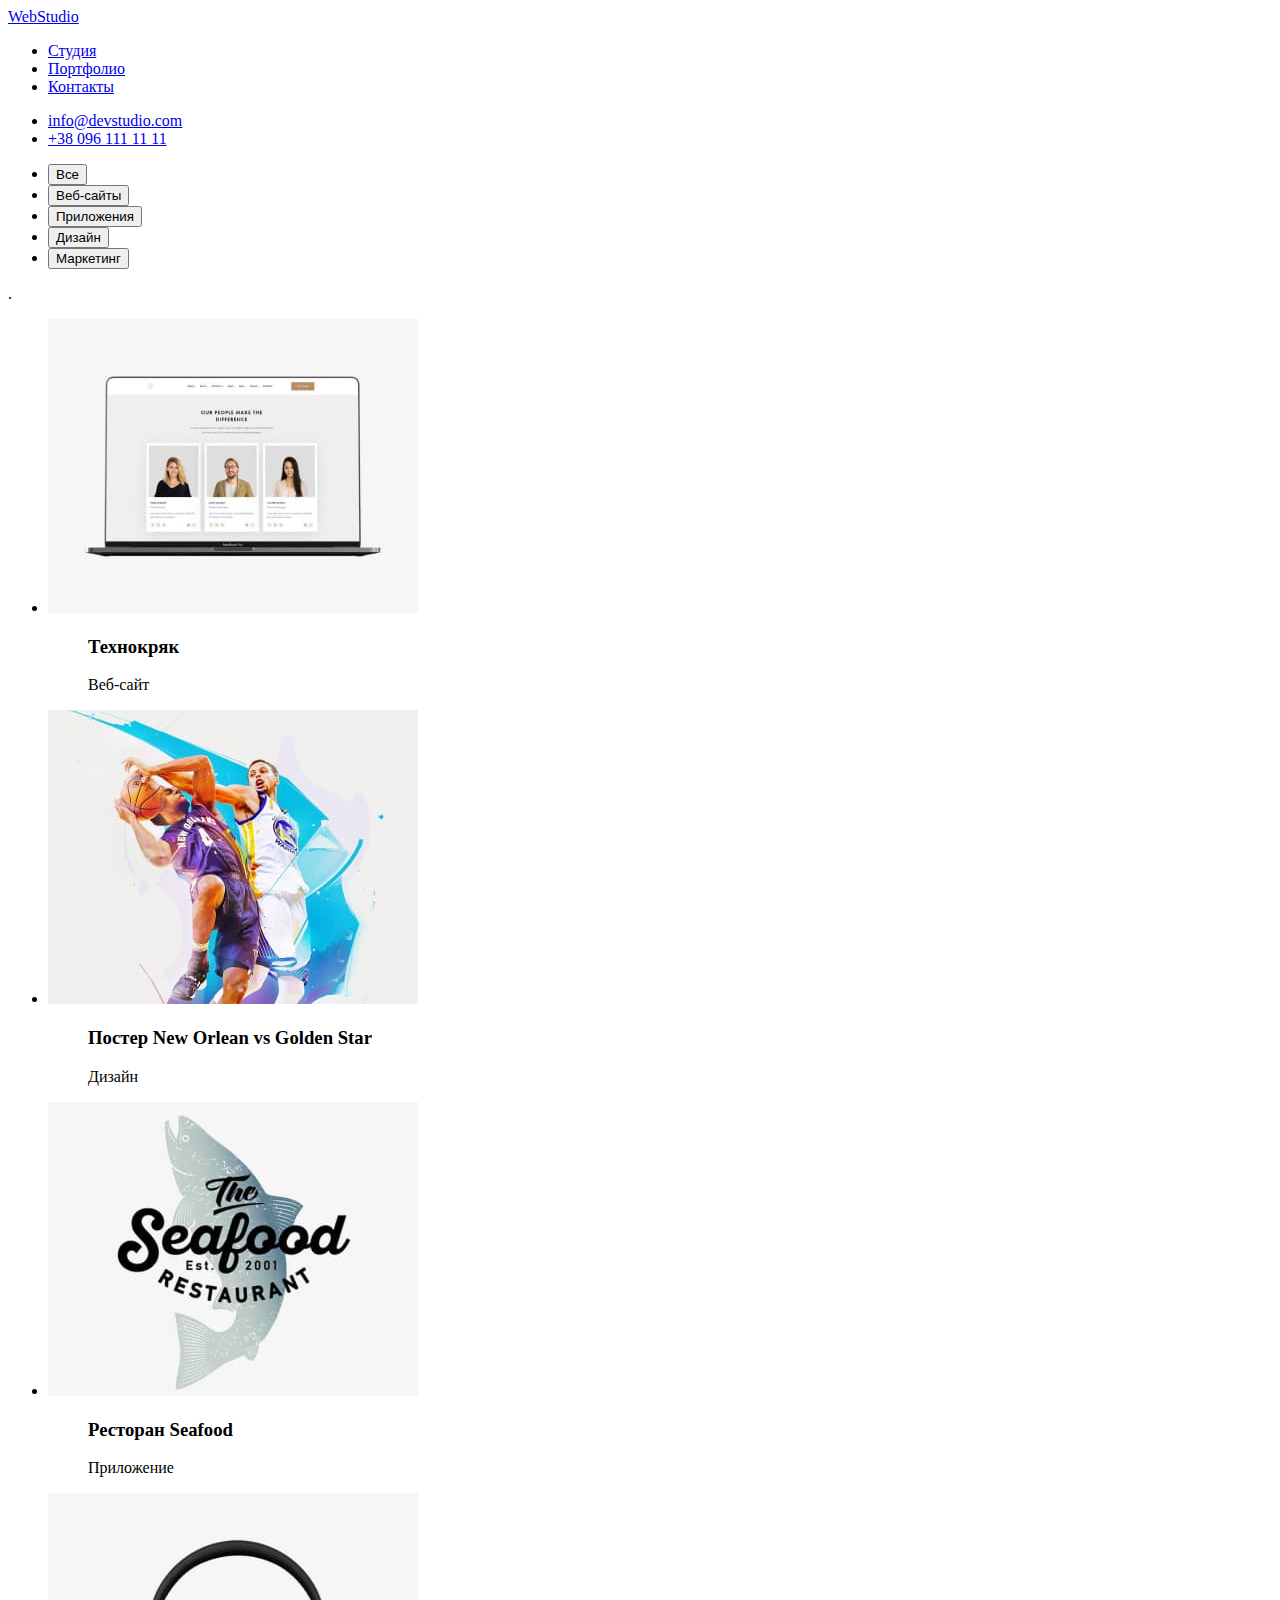
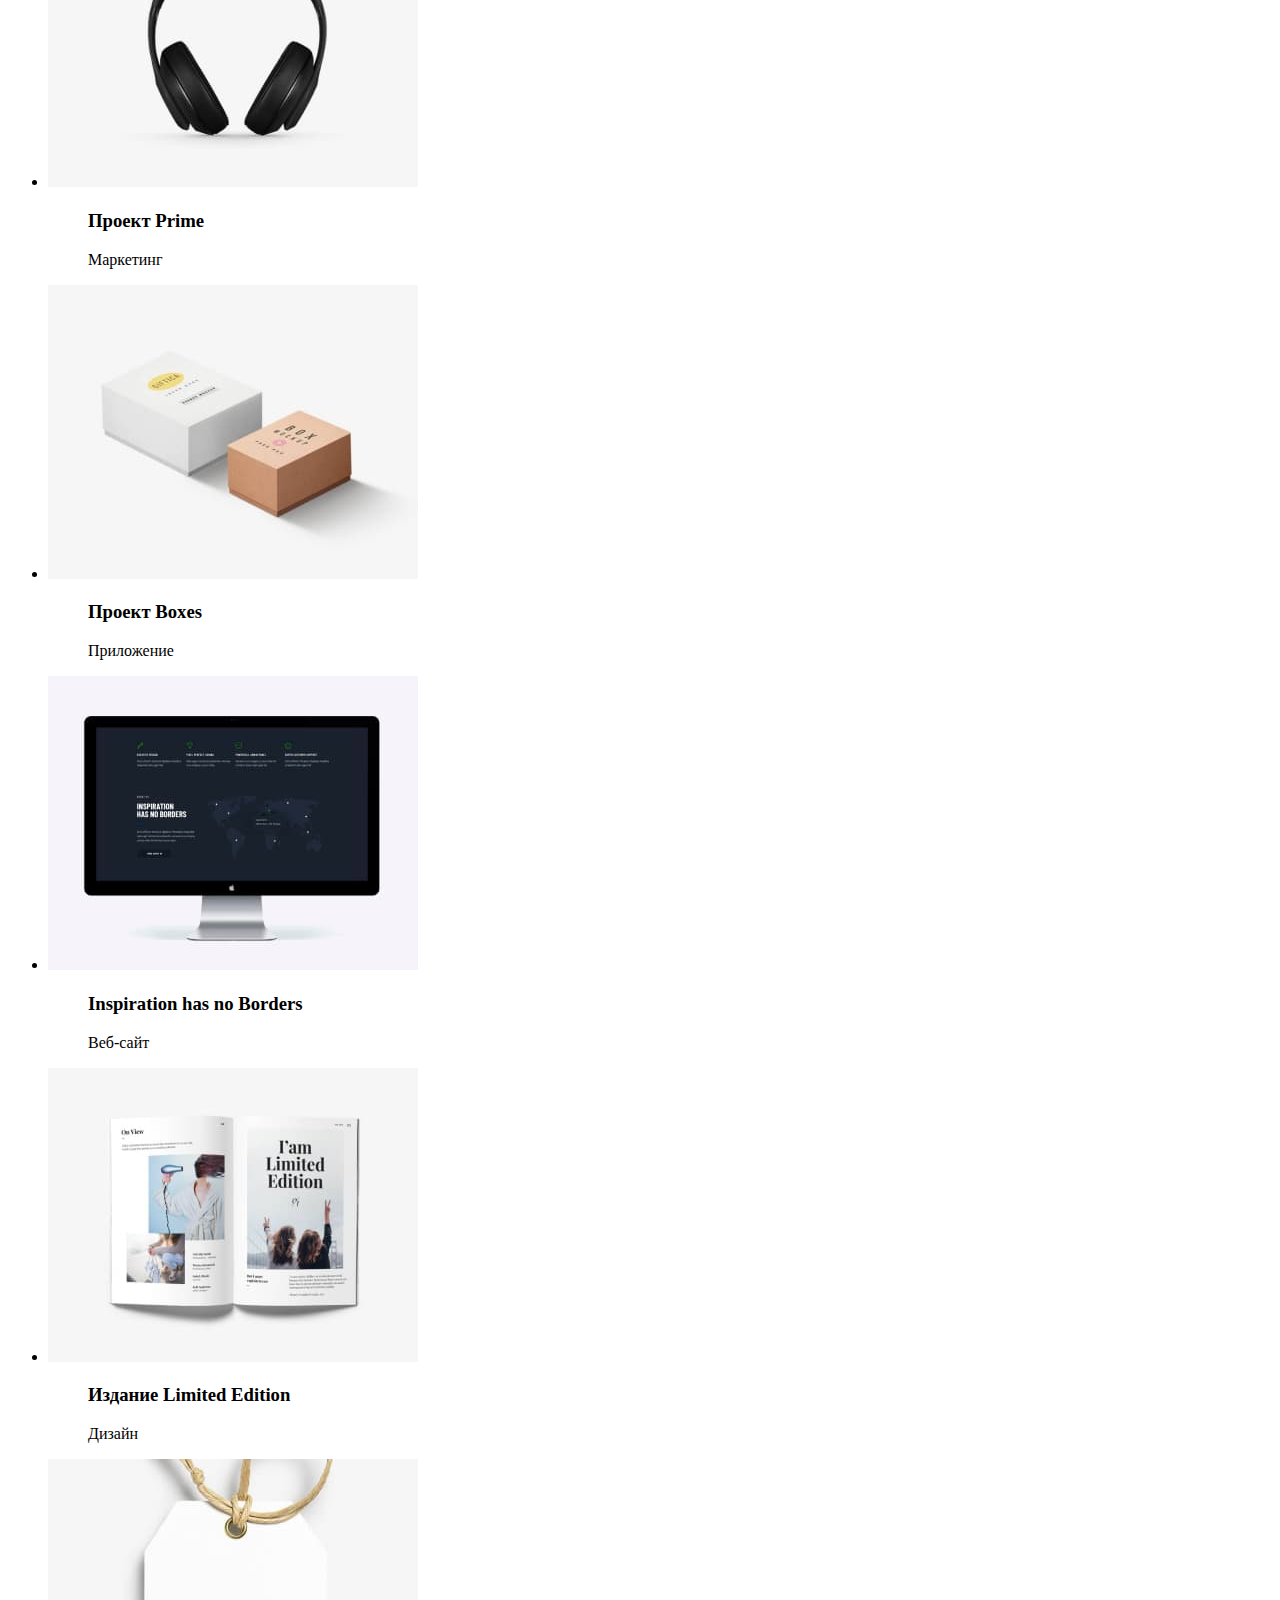
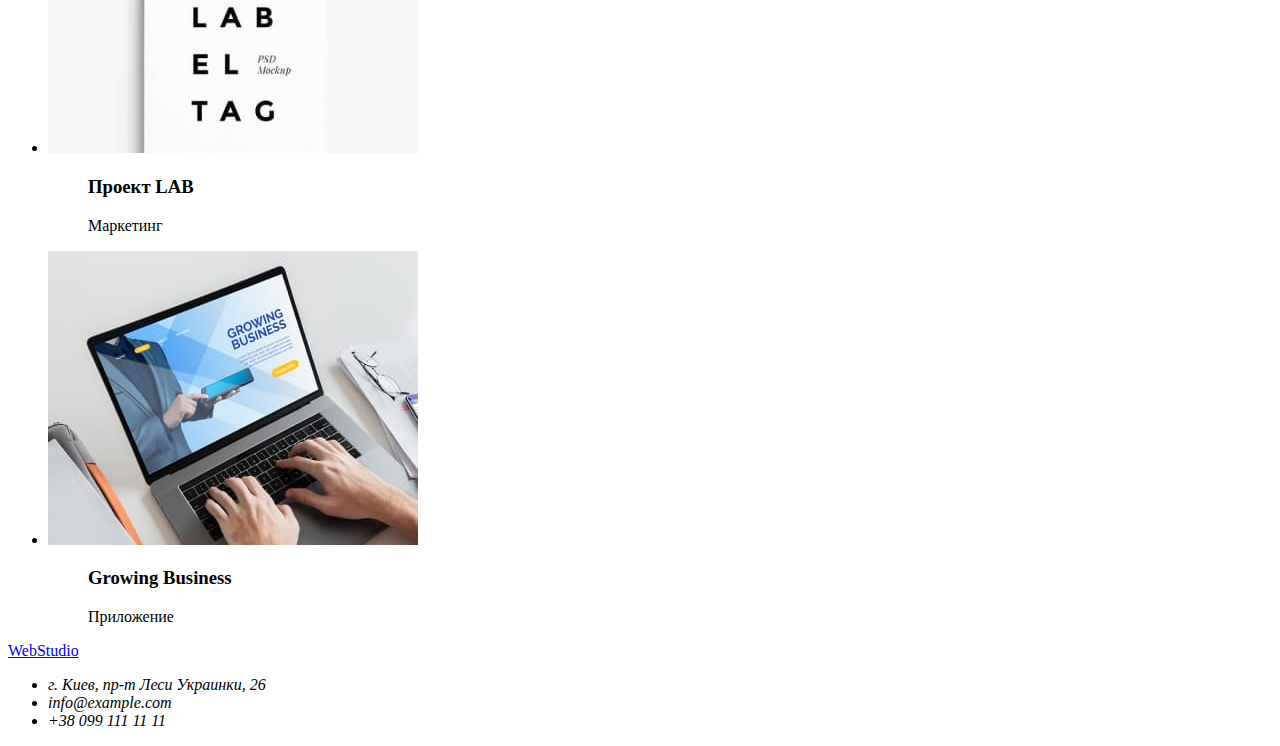
==== portfolio.html @ 77aafdaf "markup 2 pages" ====
<!DOCTYPE html>
<html lang="ru">
<head>
    <meta charset="UTF-8">
    <meta http-equiv="X-UA-Compatible" content="IE=edge">
    <meta name="viewport" content="width=device-width, initial-scale=1.0">
    <title>Эффективные решения для вашего бизнеса</title>
</head>
    <body>
        <!--верхняя линия-->
        <header>
            <nav>
                <a href="/" lang="en" rel="noopener noreferrer">WebStudio</a>
                <ul>
                    <li><a href="info@devstudio.com">Студия</a></li>
                    <li><a href="#">Портфолио</a></li>
                    <li><a href="#">Контакты</a></li>
                </ul>
            </nav>
                <ul>
                    <li><a href="mailto:info@devstudio.com">info@devstudio.com</a></li>
                    <li><a href="tel:+380961111111">+38 096 111 11 11</a></li>
                </ul>
        </header>
        <!--секция герой-->
        <main>
            <!-- секция фильтры -->
            <section>
                <h1 hidden>Portfolio</h1>
                <ul>
                    <li><button type="button">Все</button></li>
                    <li><button type="button">Веб-сайты</button></li>
                    <li><button type="button">Приложения</button></li>
                    <li><button type="button">Дизайн</button></li>
                    <li><button type="button">Маркетинг</button></li>
                </ul>
            </section>
            <!-- секция проектов -->
            <section>.
                <ul>
                    <li>
                        <dl>
                            <dt>
                                <img src="./images/imgtehnocrack.jpg" alt="laptop" width="370" height="294">
                            </dt>
                            <dd>
                                <h3>Технокряк</h3>
                                <p>Веб-сайт</p>
                            </dd>
                        </dl>
                    </li>
                    <li>
                        <dl>
                            <dt>
                                <img src="./images/img(game).jpg" alt="basketball" width="370" height="294">
                             </dt>
                            <dd>
                                <h3>Постер New Orlean vs Golden Star</h3>
                                <p>Дизайн</p>
                            </dd>
                        </dl>
                    </li>
                    <li>
                        <dl>
                            <dt>
                                <img src="./images/img(seafood).jpg" alt="logo" width="370" height="294">
                            </dt>
                            <dd>
                                <h3>Ресторан Seafood</h3>
                                <p>Приложение</p>
                            </dd>
                        </dl>
                    </li>
                    <li>
                        <dl>
                            <dt>
                                <img src="./images/img(prime).jpg" alt="headphone" width="370" height="294">
                            </dt>
                            <dd>
                                <h3>Проект Prime</h3>
                                <p>Маркетинг</p>
                            </dd>
                        </dl>
                    </li>
                    <li>
                        <dl>
                            <dt>
                                <img src="./images/img(boxes).jpg" alt="boxes" width="370" height="294">
                            </dt>
                            <dd>
                               <h3>Проект Boxes</h3>
                               <p>Приложение</p>
                            </dd>
                        </dl>
                    </li>
                    <li>
                        <dl>
                            <dt>
                                <img src="./images/img(websyite).jpg" alt="site screenshots" width="370" height="294">
                            </dt>
                            <dd>
                               <h3 lang="en">Inspiration has no Borders</h3>
                               <p>Веб-сайт</p>
                            </dd>
                        </dl>
                    </li>
                    <li>
                        <dl>
                            <dt>
                                <img src="./images/img(limited).jpg" alt="magazine" width="370" height="294">
                            </dt>
                            <dd>
                               <h3>Издание Limited Edition</h3>
                               <p>Дизайн</p>
                            </dd>
                        </dl>
                    </li>
                    <li>
                        <dl>
                            <dt>
                                <img src="./images/img(lab).jpg" alt="label" width="370" height="294">
                            </dt>
                            <dd>
                               <h3>Проект LAB</h3>
                               <p>Маркетинг</p>
                            </dd>
                        </dl>
                    </li>
                    <li>
                        <dl>
                            <dt>
                                <img src="./images/img(business).jpg" alt="business" width="370" height="294">
                            </dt>
                            <dd>
                               <h3 lang="en">Growing Business</h3>
                               <p>Приложение</p>
                            </dd>
                        </dl>
                    </li>
                </ul>
            </section>
        </main>
        <!--секция подвала-->
        <footer>
            <a href="/" lang="en" rel="noopener noreferrer">WebStudio</a>
            <address>
                <ul>
                    <li>г. Киев, пр-т Леси Украинки, 26</li>
                    <li>info@example.com</li>
                    <li>+38 099 111 11 11</li>
                </ul>
            </address>
        </footer>
    </main>
</body>
</html>
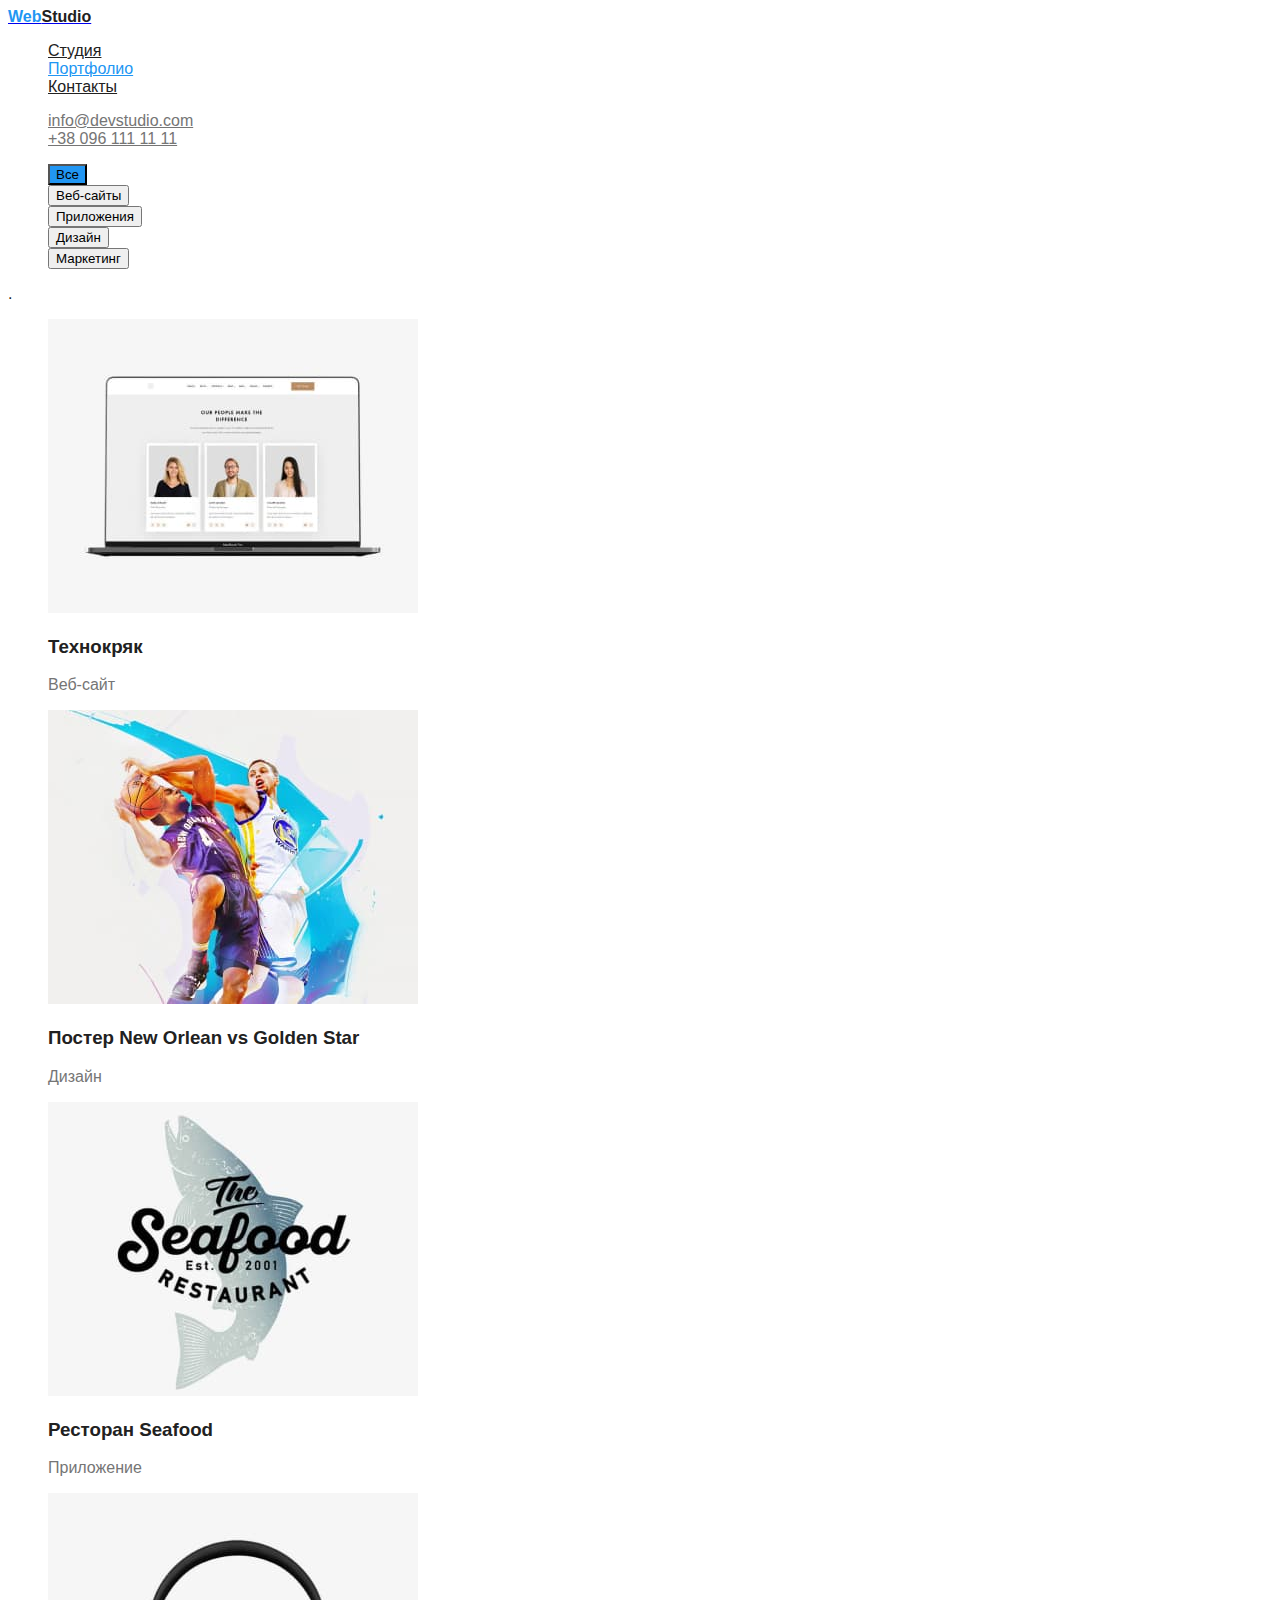
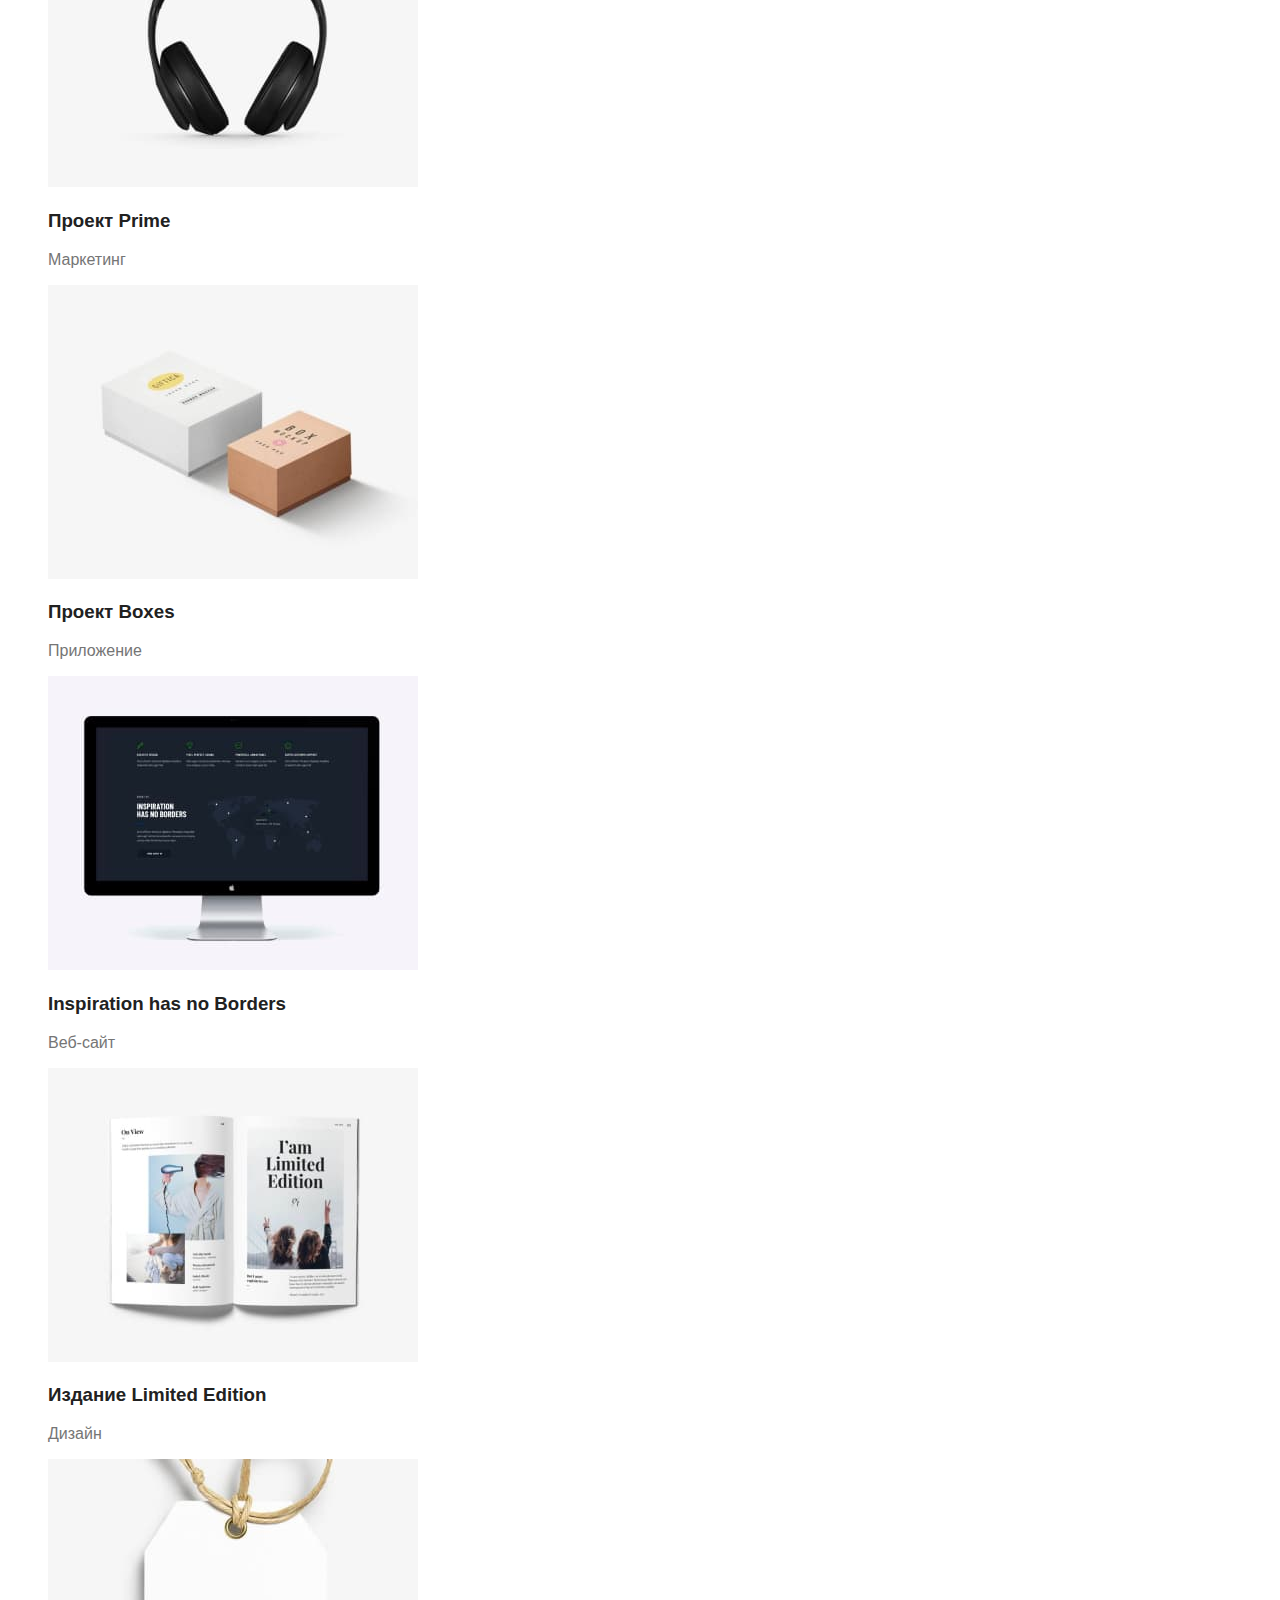
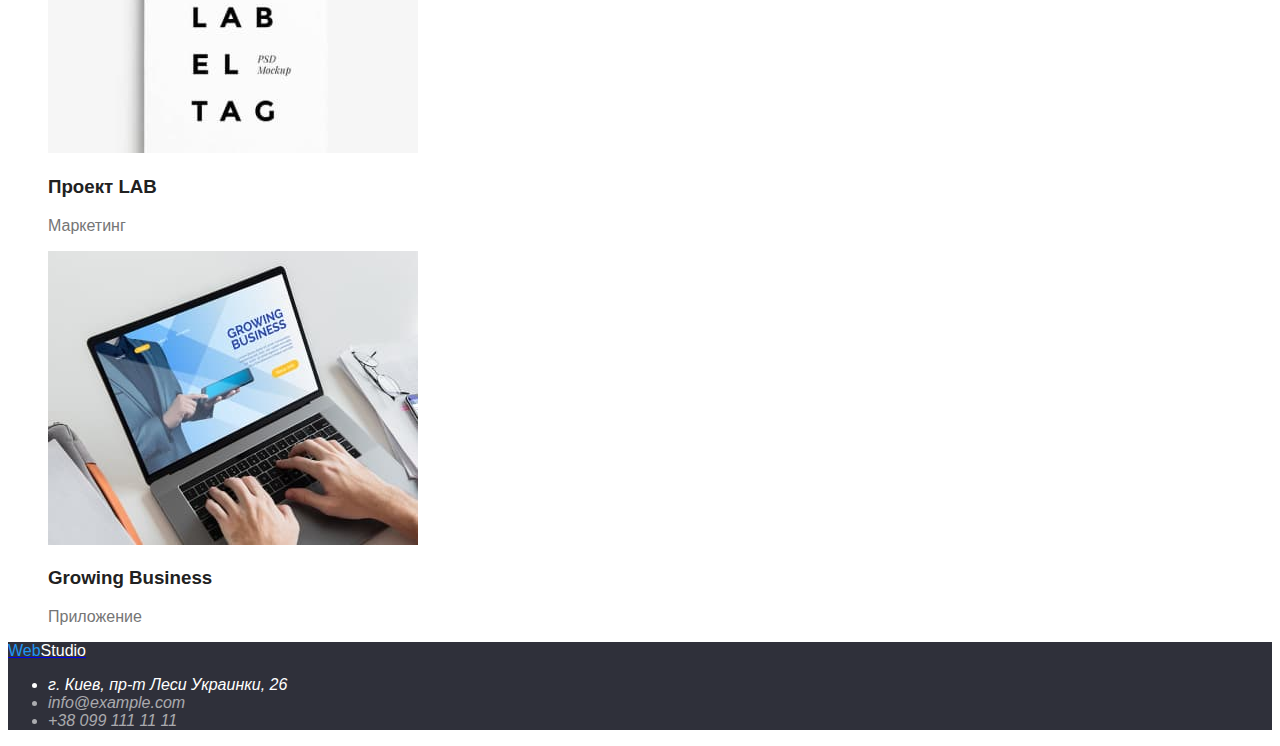
==== commit 7e937de4: "page two" ====
--- a/portfolio.html
+++ b/portfolio.html
@@ -5,30 +5,30 @@
     <meta http-equiv="X-UA-Compatible" content="IE=edge">
     <meta name="viewport" content="width=device-width, initial-scale=1.0">
     <title>Эффективные решения для вашего бизнеса</title>
+    <link rel="stylesheet" href="./css/style.css">
 </head>
     <body>
         <!--верхняя линия-->
-        <header>
+        <header class="page-header">
             <nav>
-                <a href="/" lang="en" rel="noopener noreferrer">WebStudio</a>
-                <ul>
-                    <li><a href="info@devstudio.com">Студия</a></li>
-                    <li><a href="#">Портфолио</a></li>
-                    <li><a href="#">Контакты</a></li>
+                <a href="/" lang="en" rel="noopener noreferrer" class="logo"><span class="logo-web">Web</span><span class="logo-studio">Studio</span> </a>
+                <ul class="site-nav list">
+                    <li><a href="info@devstudio.com" class="site-nav">Студия</a></li>
+                    <li ><a href="#" class="site-nav-link">Портфолио</a></li>
+                    <li><a href="#" class="site-nav">Контакты</a></li>
                 </ul>
             </nav>
-                <ul>
-                    <li><a href="mailto:info@devstudio.com">info@devstudio.com</a></li>
-                    <li><a href="tel:+380961111111">+38 096 111 11 11</a></li>
+                <ul class="address list">
+                    <li><a href="mailto:info@devstudio.com" class="address-link">info@devstudio.com</a></li>
+                    <li><a href="tel:+380961111111" class="address-link">+38 096 111 11 11</a></li>
                 </ul>
         </header>
-        <!--секция герой-->
         <main>
             <!-- секция фильтры -->
             <section>
                 <h1 hidden>Portfolio</h1>
-                <ul>
-                    <li><button type="button">Все</button></li>
+                <ul  class="promo-btn list">
+                    <li><button type="button" class="btn">Все</button></li>
                     <li><button type="button">Веб-сайты</button></li>
                     <li><button type="button">Приложения</button></li>
                     <li><button type="button">Дизайн</button></li>
@@ -37,115 +37,62 @@
             </section>
             <!-- секция проектов -->
             <section>.
-                <ul>
-                    <li>
-                        <dl>
-                            <dt>
-                                <img src="./images/imgtehnocrack.jpg" alt="laptop" width="370" height="294">
-                            </dt>
-                            <dd>
-                                <h3>Технокряк</h3>
-                                <p>Веб-сайт</p>
-                            </dd>
-                        </dl>
+                <h2 hidden>Projects</h2>
+                <ul class="list">
+                    <li class="projects">
+                        <img src="./images/imgtehnocrack.jpg" alt="laptop" width="370" height="294">
+                        <h3>Технокряк</h3>
+                        <p class="projects-text">Веб-сайт</p>
                     </li>
                     <li>
-                        <dl>
-                            <dt>
-                                <img src="./images/img(game).jpg" alt="basketball" width="370" height="294">
-                             </dt>
-                            <dd>
-                                <h3>Постер New Orlean vs Golden Star</h3>
-                                <p>Дизайн</p>
-                            </dd>
-                        </dl>
+                        <img src="./images/img(game).jpg" alt="basketball" width="370" height="294">
+                        <h3>Постер New Orlean vs Golden Star</h3>
+                        <p class="projects-text">Дизайн</p>                   
                     </li>
                     <li>
-                        <dl>
-                            <dt>
-                                <img src="./images/img(seafood).jpg" alt="logo" width="370" height="294">
-                            </dt>
-                            <dd>
-                                <h3>Ресторан Seafood</h3>
-                                <p>Приложение</p>
-                            </dd>
-                        </dl>
+                        <img src="./images/img(seafood).jpg" alt="logo" width="370" height="294">      
+                        <h3>Ресторан Seafood</h3>
+                        <p class="projects-text">Приложение</p>   
                     </li>
                     <li>
-                        <dl>
-                            <dt>
-                                <img src="./images/img(prime).jpg" alt="headphone" width="370" height="294">
-                            </dt>
-                            <dd>
-                                <h3>Проект Prime</h3>
-                                <p>Маркетинг</p>
-                            </dd>
-                        </dl>
+                        <img src="./images/img(prime).jpg" alt="headphone" width="370" height="294">
+                        <h3>Проект Prime</h3>
+                         <p class="projects-text">Маркетинг</p>
                     </li>
                     <li>
-                        <dl>
-                            <dt>
-                                <img src="./images/img(boxes).jpg" alt="boxes" width="370" height="294">
-                            </dt>
-                            <dd>
-                               <h3>Проект Boxes</h3>
-                               <p>Приложение</p>
-                            </dd>
-                        </dl>
+                        <img src="./images/img(boxes).jpg" alt="boxes" width="370" height="294">
+                        <h3>Проект Boxes</h3>
+                        <p class="projects-text">Приложение</p>
                     </li>
                     <li>
-                        <dl>
-                            <dt>
-                                <img src="./images/img(websyite).jpg" alt="site screenshots" width="370" height="294">
-                            </dt>
-                            <dd>
-                               <h3 lang="en">Inspiration has no Borders</h3>
-                               <p>Веб-сайт</p>
-                            </dd>
-                        </dl>
+                        <img src="./images/img(websyite).jpg" alt="site screenshots" width="370" height="294">
+                        <h3 lang="en">Inspiration has no Borders</h3>
+                        <p class="projects-text">Веб-сайт</p>
                     </li>
                     <li>
-                        <dl>
-                            <dt>
-                                <img src="./images/img(limited).jpg" alt="magazine" width="370" height="294">
-                            </dt>
-                            <dd>
-                               <h3>Издание Limited Edition</h3>
-                               <p>Дизайн</p>
-                            </dd>
-                        </dl>
+                        <img src="./images/img(limited).jpg" alt="magazine" width="370" height="294">
+                        <h3>Издание Limited Edition</h3>
+                        <p class="projects-text">Дизайн</p>
                     </li>
                     <li>
-                        <dl>
-                            <dt>
-                                <img src="./images/img(lab).jpg" alt="label" width="370" height="294">
-                            </dt>
-                            <dd>
-                               <h3>Проект LAB</h3>
-                               <p>Маркетинг</p>
-                            </dd>
-                        </dl>
+                        <img src="./images/img(lab).jpg" alt="label" width="370" height="294">
+                        <h3>Проект LAB</h3>
+                        <p class="projects-text">Маркетинг</p>
                     </li>
                     <li>
-                        <dl>
-                            <dt>
-                                <img src="./images/img(business).jpg" alt="business" width="370" height="294">
-                            </dt>
-                            <dd>
-                               <h3 lang="en">Growing Business</h3>
-                               <p>Приложение</p>
-                            </dd>
-                        </dl>
+                        <img src="./images/img(business).jpg" alt="business" width="370" height="294">
+                        <h3 lang="en">Growing Business</h3>
+                        <p class="projects-text">Приложение</p>
                     </li>
                 </ul>
             </section>
         </main>
         <!--секция подвала-->
-        <footer>
-            <a href="/" lang="en" rel="noopener noreferrer">WebStudio</a>
+        <footer class="footer list">
+            <a href="/" lang="en" rel="noopener noreferrer"><span class="logo-web">Web</span><span class="logo-studio-footer">Studio</span></a>
             <address>
-                <ul>
-                    <li>г. Киев, пр-т Леси Украинки, 26</li>
+                <ul class="footer-address ">
+                    <li class="footer-address-place">г. Киев, пр-т Леси Украинки, 26</li>
                     <li>info@example.com</li>
                     <li>+38 099 111 11 11</li>
                 </ul>
--- a/css/style.css
+++ b/css/style.css
@@ -0,0 +1,63 @@
+/* цвет текста 
+        #212121
+         #757575
+          #FFFFFF
+          #2196F3 */
+          /* футер бекграунд #2F303A */
+body {  
+     background-color: #fff;
+     color: #212121;
+     font-family: 'Raleway', sans-serif;
+     font-family: 'Roboto', sans-serif;
+    }
+    .list {
+        list-style: none;
+    }
+    .page-header {
+
+    }
+    .logo{ 
+    font-weight: bold;
+    }
+    .logo-web{
+        color: #2196F3 ;
+    }
+    .logo-studio{
+        color:  #212121;
+    }
+    .site-nav {
+        color: #212121;
+    }
+    .site-nav-link{
+        color: #2196F3;
+    }
+    .address-link{
+        color:  #757575;
+    }
+     /* buttons */
+     .promo-btn :hover,
+     .promo-btn :focus{
+        background-color: #2196F3
+     }
+     .btn{
+        background: #2196F3
+     }
+     /* projects */
+     .projects{
+         background-color: #FFFFFF;
+     }
+     .projects-text{
+         color: #757575;
+     }
+     .footer{
+         background-color: #2F303A;
+     }
+     .logo-studio-footer{
+         color: #FFFFFF;
+     }
+     .footer-address{
+        color: rgba(255, 255, 255, 0.6);
+     }
+     .footer-address-place{
+         color: #FFFFFF;
+     }
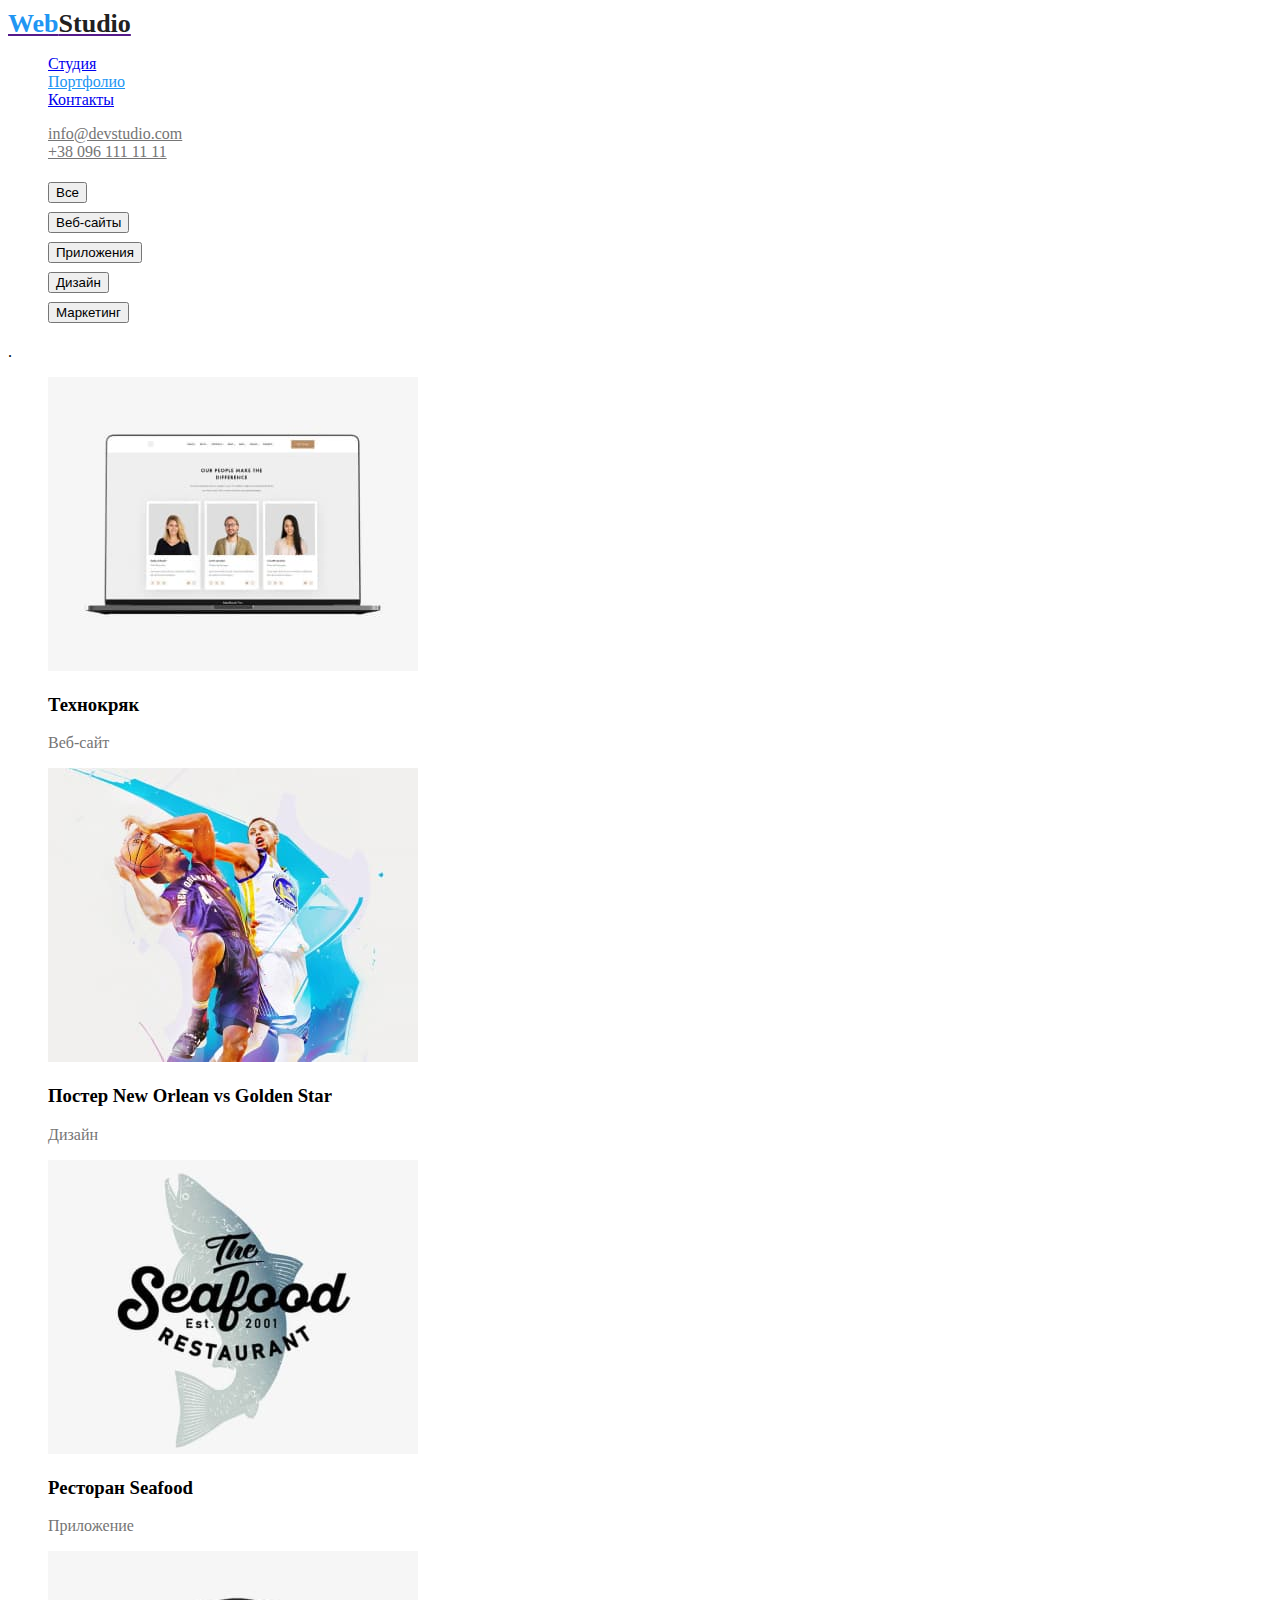
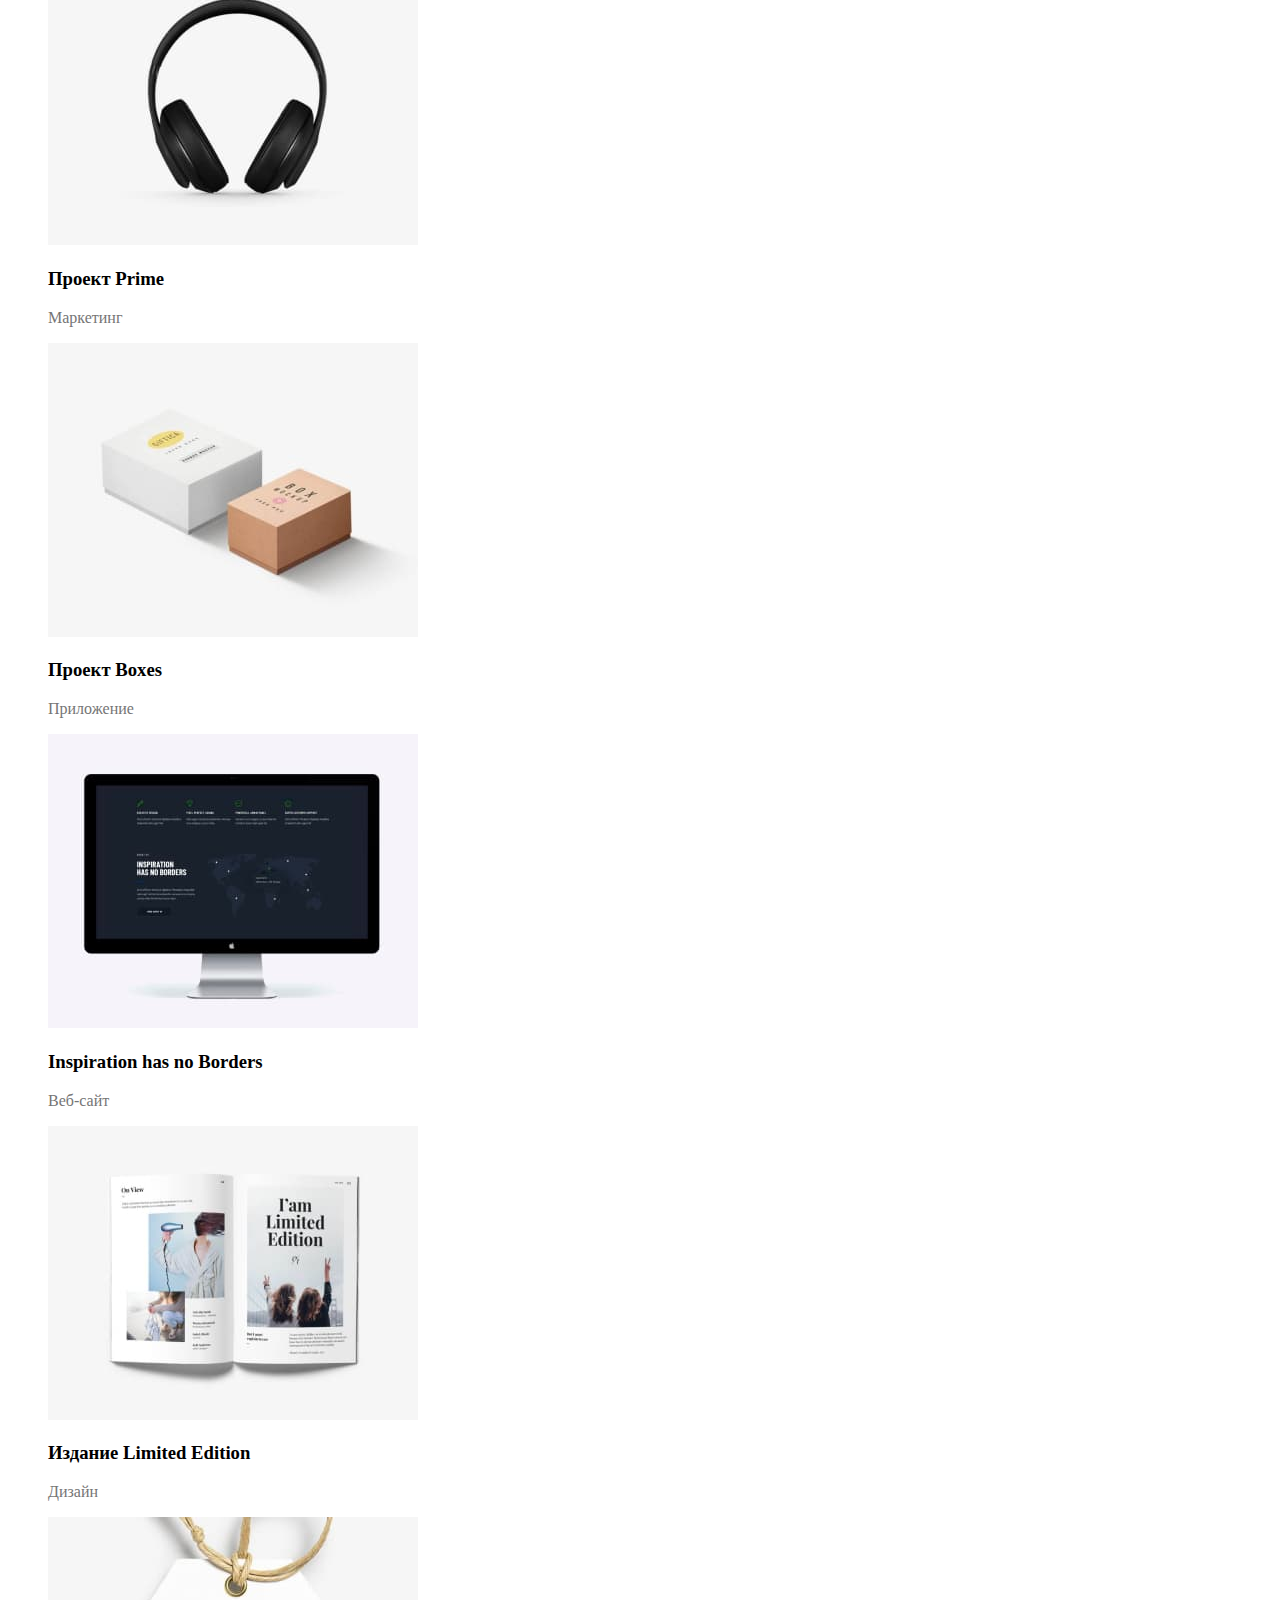
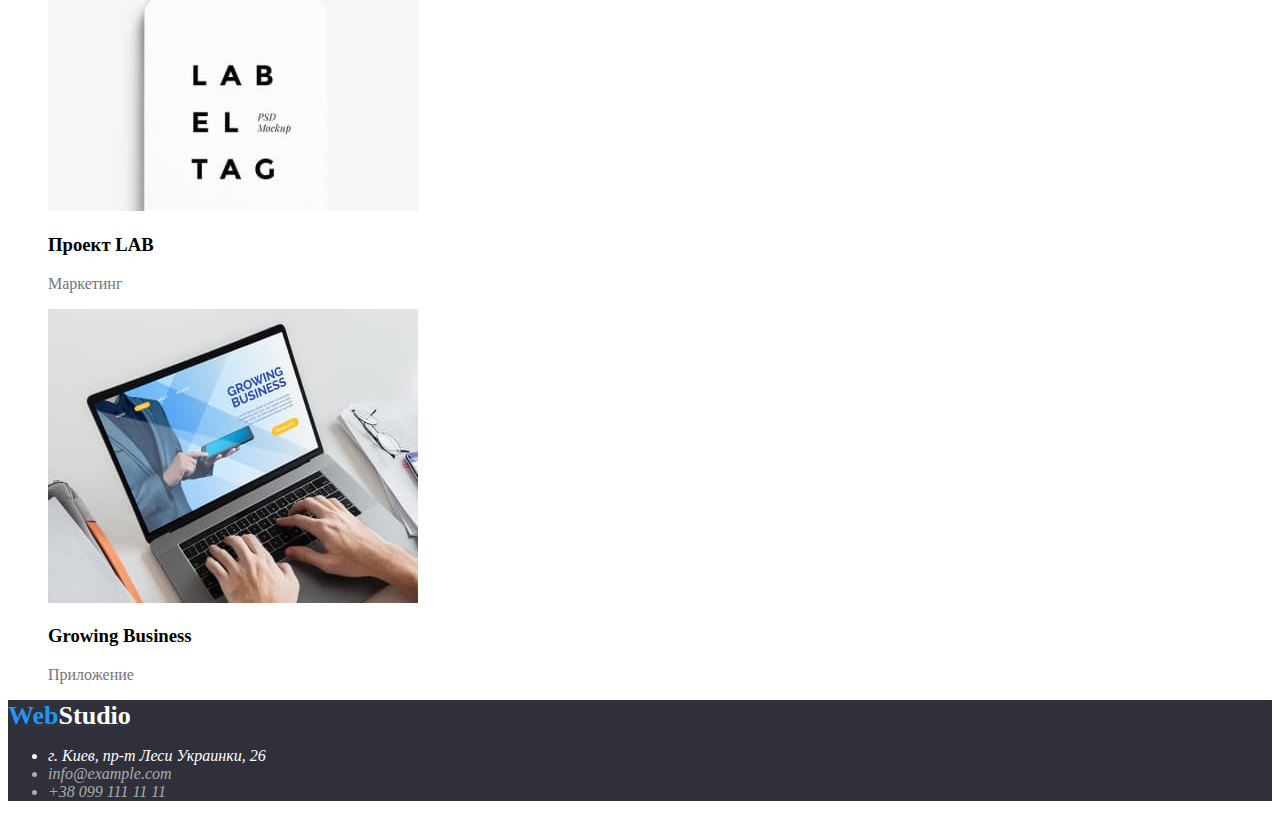
==== commit ac41024b: "homework-two" ====
--- a/portfolio.html
+++ b/portfolio.html
@@ -9,30 +9,30 @@
 </head>
     <body>
         <!--верхняя линия-->
-        <header class="page-header">
+        <header class="page-head">
             <nav>
-                <a href="/" lang="en" rel="noopener noreferrer" class="logo"><span class="logo-web">Web</span><span class="logo-studio">Studio</span> </a>
+                <a href="" lang="en" rel="noopener noreferrer" class="logo"><span class="web">Web</span><span class="studio">Studio</span> </a>
                 <ul class="site-nav list">
-                    <li><a href="info@devstudio.com" class="site-nav">Студия</a></li>
-                    <li ><a href="#" class="site-nav-link">Портфолио</a></li>
-                    <li><a href="#" class="site-nav">Контакты</a></li>
+                    <li><a href="./index.html" class="link">Студия</a></li>
+                    <li ><a href="#" class="link current">Портфолио</a></li>
+                    <li><a href="#" class="link">Контакты</a></li>
                 </ul>
             </nav>
-                <ul class="address list">
-                    <li><a href="mailto:info@devstudio.com" class="address-link">info@devstudio.com</a></li>
-                    <li><a href="tel:+380961111111" class="address-link">+38 096 111 11 11</a></li>
+                <ul class="list">
+                    <li class="link"><a href="mailto:info@devstudio.com" class="contacts">info@devstudio.com</a></li>
+                    <li class="link"><a href="tel:+380961111111" class="contacts">+38 096 111 11 11</a></li>
                 </ul>
         </header>
         <main>
             <!-- секция фильтры -->
             <section>
                 <h1 hidden>Portfolio</h1>
-                <ul  class="promo-btn list">
-                    <li><button type="button" class="btn">Все</button></li>
-                    <li><button type="button">Веб-сайты</button></li>
-                    <li><button type="button">Приложения</button></li>
-                    <li><button type="button">Дизайн</button></li>
-                    <li><button type="button">Маркетинг</button></li>
+                <ul  class="list">
+                    <li class="btn"><button type="button">Все</button></li>
+                    <li class="btn"><button type="button">Веб-сайты</button></li>
+                    <li class="btn"><button type="button">Приложения</button></li>
+                    <li class="btn"><button type="button">Дизайн</button></li>
+                    <li class="btn"><button type="button">Маркетинг</button></li>
                 </ul>
             </section>
             <!-- секция проектов -->
@@ -42,57 +42,58 @@
                     <li class="projects">
                         <img src="./images/imgtehnocrack.jpg" alt="laptop" width="370" height="294">
                         <h3>Технокряк</h3>
-                        <p class="projects-text">Веб-сайт</p>
+                        <p class="text">Веб-сайт</p>
+                        <p></p>
                     </li>
                     <li>
                         <img src="./images/img(game).jpg" alt="basketball" width="370" height="294">
                         <h3>Постер New Orlean vs Golden Star</h3>
-                        <p class="projects-text">Дизайн</p>                   
+                        <p class="text">Дизайн</p>                   
                     </li>
                     <li>
                         <img src="./images/img(seafood).jpg" alt="logo" width="370" height="294">      
                         <h3>Ресторан Seafood</h3>
-                        <p class="projects-text">Приложение</p>   
+                        <p class="text">Приложение</p>   
                     </li>
                     <li>
                         <img src="./images/img(prime).jpg" alt="headphone" width="370" height="294">
                         <h3>Проект Prime</h3>
-                         <p class="projects-text">Маркетинг</p>
+                         <p class="text">Маркетинг</p>
                     </li>
                     <li>
                         <img src="./images/img(boxes).jpg" alt="boxes" width="370" height="294">
                         <h3>Проект Boxes</h3>
-                        <p class="projects-text">Приложение</p>
+                        <p class="text">Приложение</p>
                     </li>
                     <li>
                         <img src="./images/img(websyite).jpg" alt="site screenshots" width="370" height="294">
                         <h3 lang="en">Inspiration has no Borders</h3>
-                        <p class="projects-text">Веб-сайт</p>
+                        <p class="text">Веб-сайт</p>
                     </li>
                     <li>
                         <img src="./images/img(limited).jpg" alt="magazine" width="370" height="294">
                         <h3>Издание Limited Edition</h3>
-                        <p class="projects-text">Дизайн</p>
+                        <p class="text">Дизайн</p>
                     </li>
                     <li>
                         <img src="./images/img(lab).jpg" alt="label" width="370" height="294">
                         <h3>Проект LAB</h3>
-                        <p class="projects-text">Маркетинг</p>
+                        <p class="text">Маркетинг</p>
                     </li>
                     <li>
                         <img src="./images/img(business).jpg" alt="business" width="370" height="294">
                         <h3 lang="en">Growing Business</h3>
-                        <p class="projects-text">Приложение</p>
+                        <p class="text">Приложение</p>
                     </li>
                 </ul>
             </section>
         </main>
         <!--секция подвала-->
-        <footer class="footer list">
-            <a href="/" lang="en" rel="noopener noreferrer"><span class="logo-web">Web</span><span class="logo-studio-footer">Studio</span></a>
+        <footer class="foot list">
+            <a href="" lang="en" rel="noopener noreferrer"><span class="web">Web</span><span class="studio-foot">Studio</span></a>
             <address>
-                <ul class="footer-address ">
-                    <li class="footer-address-place">г. Киев, пр-т Леси Украинки, 26</li>
+                <ul class="foot-address ">
+                    <li class="place">г. Киев, пр-т Леси Украинки, 26</li>
                     <li>info@example.com</li>
                     <li>+38 099 111 11 11</li>
                 </ul>
--- a/css/style.css
+++ b/css/style.css
@@ -4,60 +4,110 @@
           #FFFFFF
           #2196F3 */
           /* футер бекграунд #2F303A */
-body {  
-     background-color: #fff;
+    
+:root {
+    --primary-text-color: #757575 ;
+    --title-text-color : #212121;
+    --accent-color :  #2196F3;
+    --primery-white-color :  #FFFFFF;
+    --primery-bg-color : #2F303A;
+}
+*body {  
+     background-color: var(--primery-white-color );
      color: #212121;
-     font-family: 'Raleway', sans-serif;
-     font-family: 'Roboto', sans-serif;
+     font-family: 'Roboto' 400 500 700 900 ;
+     font-weight: 500;
+    font-size: 14px;
     }
     .list {
         list-style: none;
     }
-    .page-header {
 
+    .text{
+        color: var(--primary-text-color);
     }
+
     .logo{ 
-    font-weight: bold;
+        font-family: Raleway;
+        font-weight: bold;
+        font-size: 26px;
+        line-height: 31px;
     }
-    .logo-web{
-        color: #2196F3 ;
+
+    .logo .web,
+    .foot .web{
+        color: var(--accent-color) ;
+        font-family: Raleway;
+        font-weight: bold;
+        font-size: 26px;
+        line-height: 31px;
     }
-    .logo-studio{
-        color:  #212121;
+
+    .logo .studio{
+        color:  var(--title-text-color);
+        font-family: Raleway;
+        font-weight: bold;
+        font-size: 26px;
+        line-height: 31px;
     }
     .site-nav {
-        color: #212121;
+        color: var(--title-text-color);
     }
-    .site-nav-link{
-        color: #2196F3;
+    .site-nav .link.current{
+        color: var(--accent-color);
     }
-    .address-link{
-        color:  #757575;
+    .address .link{
+        color: var(--primary-text-color);
     }
+
+    .link :hover,
+    .link :focus{
+        color: var(--accent-color);
+    }
+    .contacts{
+        color: var(--primary-text-color);
+    }
+
      /* buttons */
-     .promo-btn :hover,
-     .promo-btn :focus{
-        background-color: #2196F3
+     .btn{
+        font-weight: bold;
+        font-size: 16px;
+        line-height: 30px;
      }
-     .btn{
-        background: #2196F3
+     .btn :hover,
+     .btn :focus{
+        color: var(--primery-white-color);
+        background-color: var(--accent-color)
      }
+
      /* projects */
+
+     .hiro{
+         background-color:var(--primery-bg-color) ;
+     }
+     .hiro-title{
+         color: var(--primery-white-color);
+        font-weight: 900;
+        font-size: 44px;
+        line-height: 60px
+    }
+
      .projects{
-         background-color: #FFFFFF;
+         background-color: var(--primery-white-color);
      }
-     .projects-text{
-         color: #757575;
-     }
-     .footer{
+     .foot{
          background-color: #2F303A;
      }
-     .logo-studio-footer{
+     .studio-foot{
+        color: #FFFFFF;
+        font-family: Raleway;
+        font-weight: bold;
+        font-size: 26px;
+        line-height: 31px;
+     }
+     .foot-address{
+        color: rgba(255, 255, 255, 0.6);
+     }
+     .foot-address .place{
          color: #FFFFFF;
      }
-     .footer-address{
-        color: rgba(255, 255, 255, 0.6);
-     }
-     .footer-address-place{
-         color: #FFFFFF;
-     }
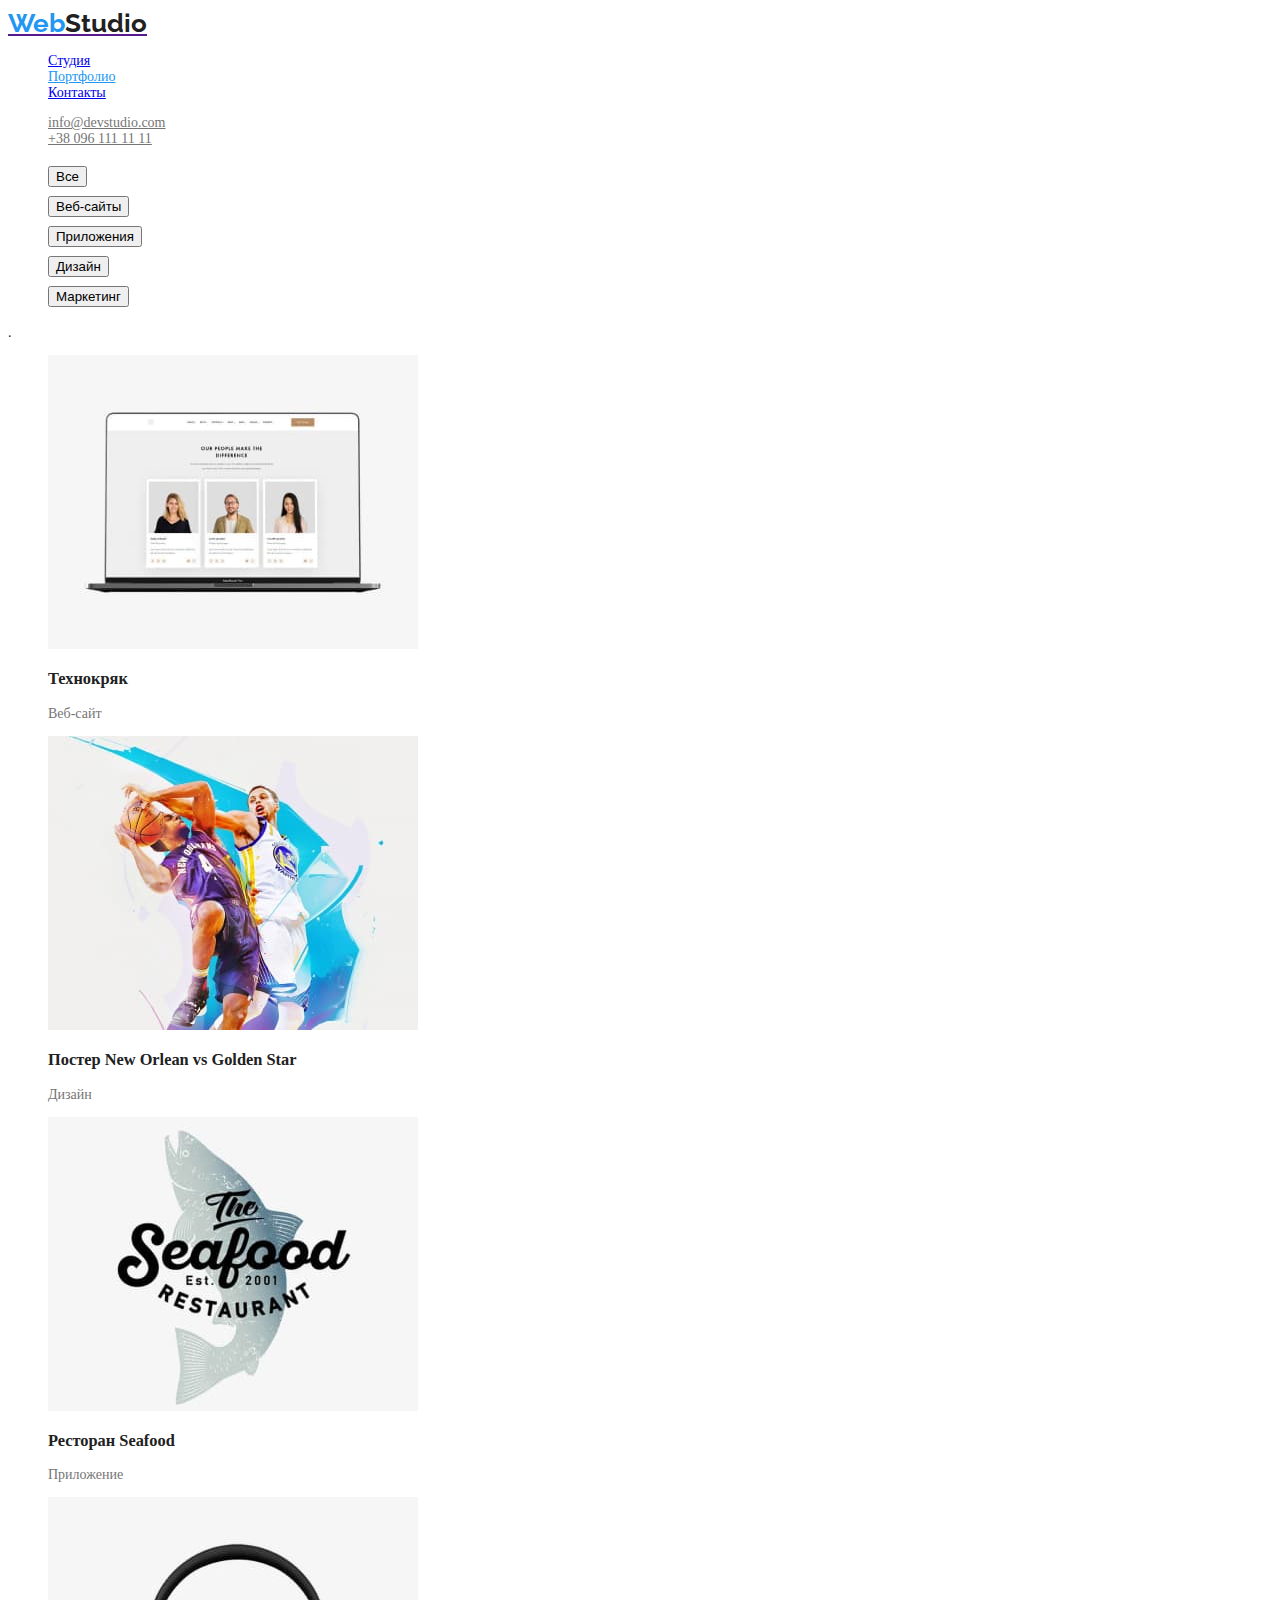
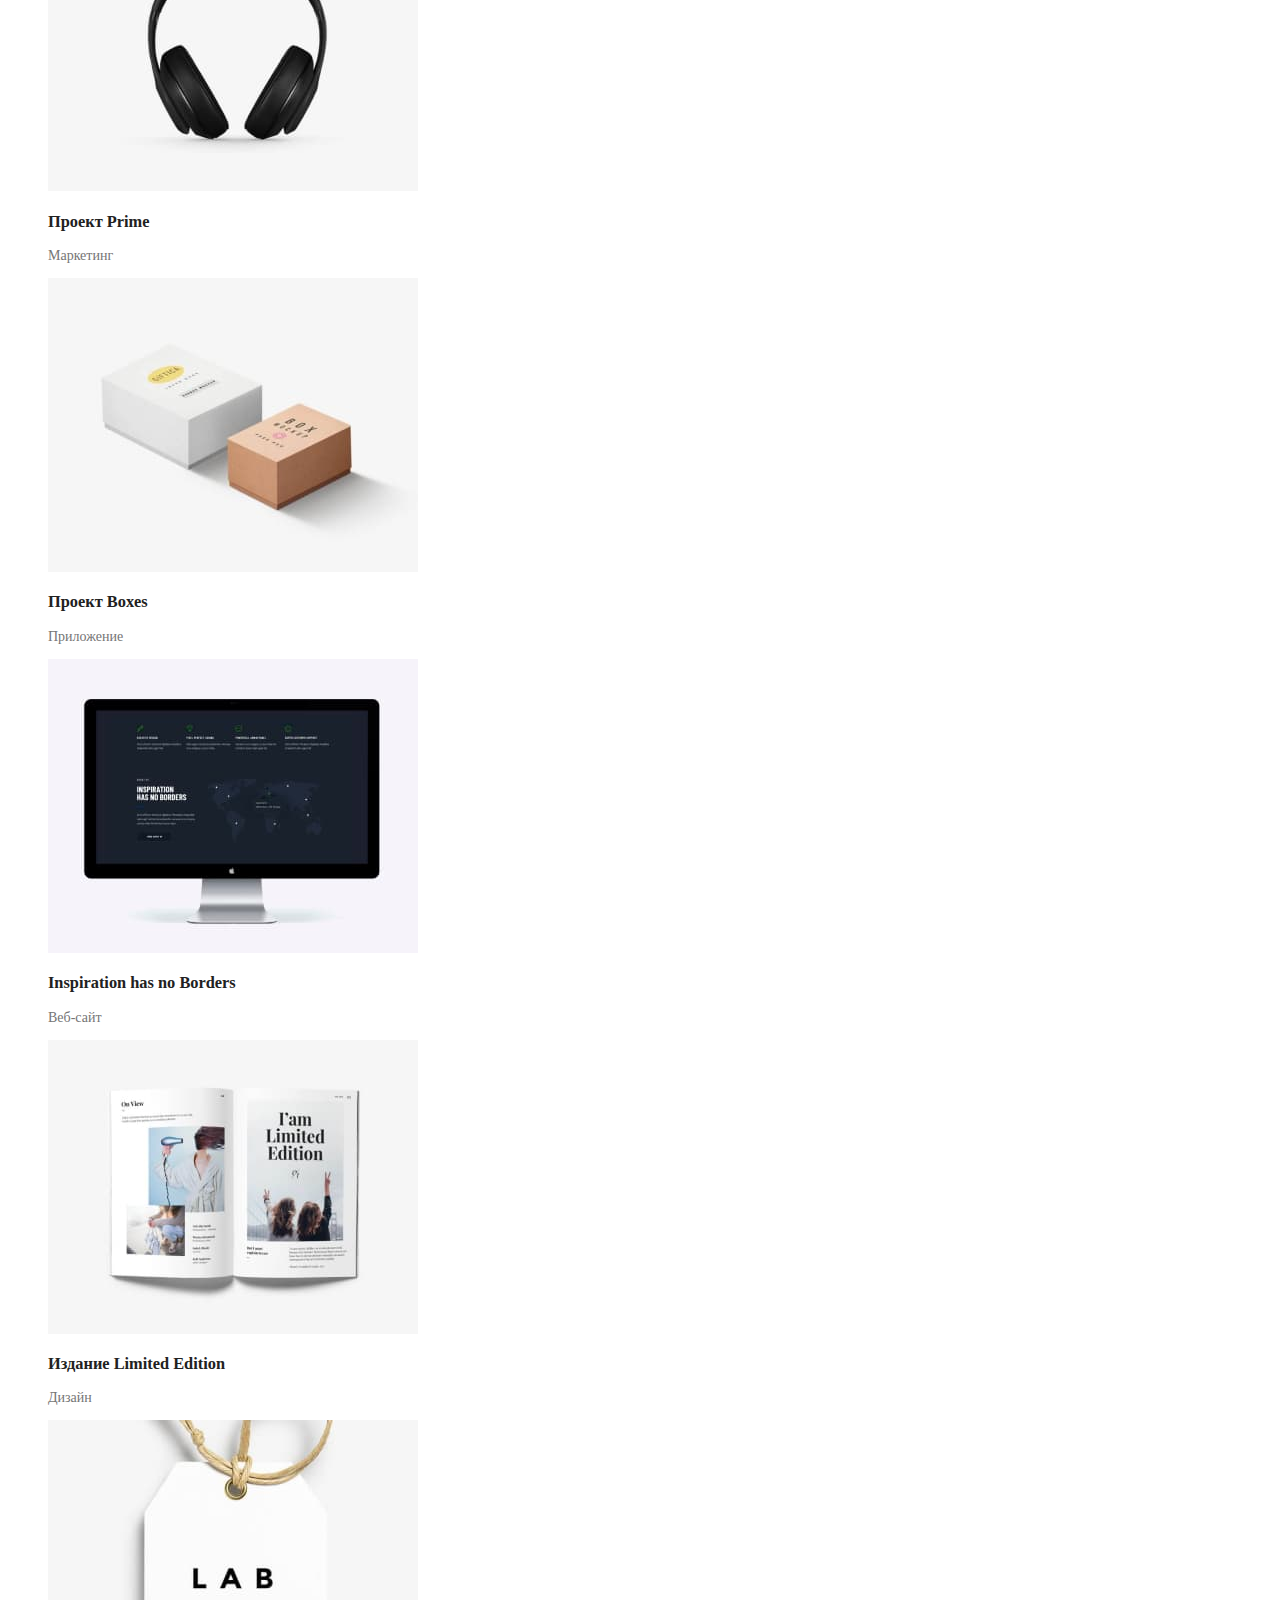
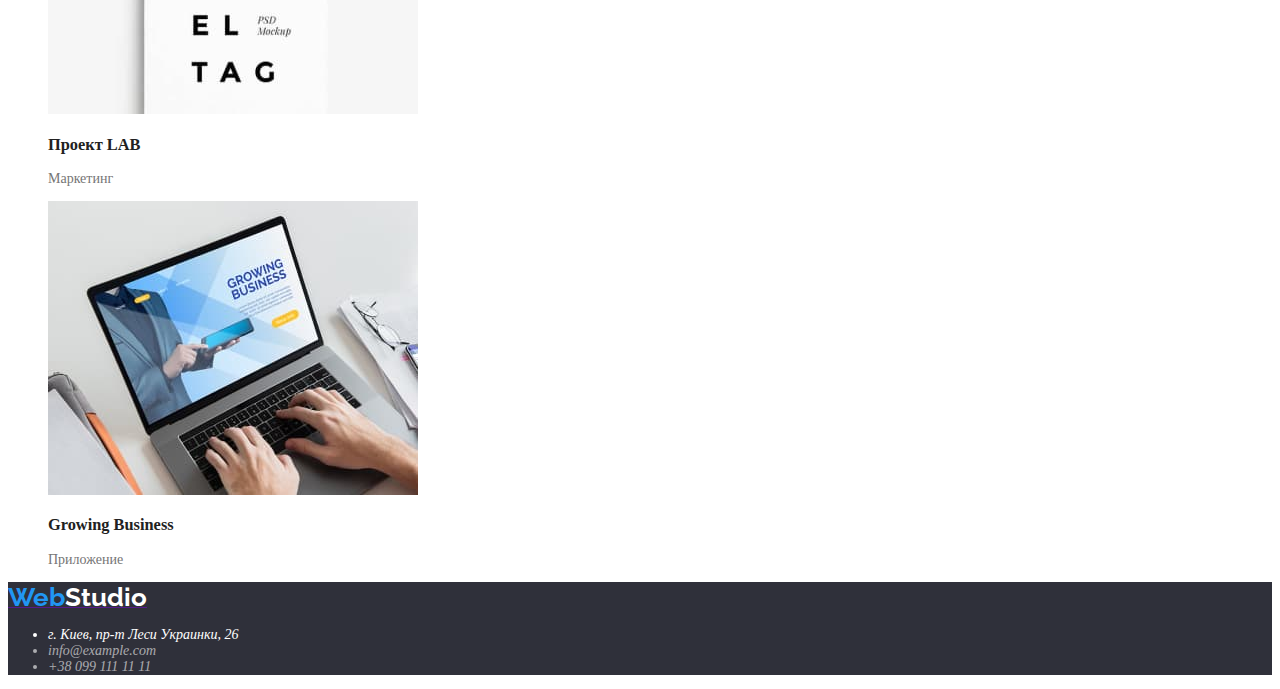
==== commit ea89d044: "Preconnrct fonts" ====
--- a/portfolio.html
+++ b/portfolio.html
@@ -5,6 +5,9 @@
     <meta http-equiv="X-UA-Compatible" content="IE=edge">
     <meta name="viewport" content="width=device-width, initial-scale=1.0">
     <title>Эффективные решения для вашего бизнеса</title>
+    <link rel="preconnect" href="https://fonts.googleapis.com">
+    <link rel="preconnect" href="https://fonts.gstatic.com" crossorigin>
+    <link href="https://fonts.googleapis.com/css2?family=Raleway:wght@700&family=Roboto:wght@400;500;700;900&display=swap" rel="stylesheet">
     <link rel="stylesheet" href="./css/style.css">
 </head>
     <body>
--- a/css/style.css
+++ b/css/style.css
@@ -12,11 +12,10 @@
     --primery-white-color :  #FFFFFF;
     --primery-bg-color : #2F303A;
 }
-*body {  
-     background-color: var(--primery-white-color );
-     color: #212121;
-     font-family: 'Roboto' 400 500 700 900 ;
-     font-weight: 500;
+body {  
+    background-color: var(--primery-white-color );
+    color: #212121;
+    font-weight: 500;
     font-size: 14px;
     }
     .list {
@@ -50,6 +49,15 @@
         font-size: 26px;
         line-height: 31px;
     }
+
+    .studio-foot{
+        color: #FFFFFF;
+        font-family: Raleway;
+        font-weight: bold;
+        font-size: 26px;
+        line-height: 31px;
+    }
+
     .site-nav {
         color: var(--title-text-color);
     }
@@ -69,22 +77,33 @@
     }
 
      /* buttons */
-     .btn{
+
+    .main-btn{
+        cursor: pointer;
         font-weight: bold;
         font-size: 16px;
         line-height: 30px;
-     }
-     .btn :hover,
-     .btn :focus{
         color: var(--primery-white-color);
         background-color: var(--accent-color)
-     }
+    }
+
+    .btn{
+        cursor: pointer;
+        font-weight: bold;
+        font-size: 16px;
+        line-height: 30px;
+    }
+    .btn :hover,
+    .btn :focus{
+        color: var(--primery-white-color);
+        background-color: var(--accent-color)
+    }
 
      /* projects */
 
-     .hiro{
+    .hiro{
          background-color:var(--primery-bg-color) ;
-     }
+    }
      .hiro-title{
          color: var(--primery-white-color);
         font-weight: 900;
@@ -92,22 +111,18 @@
         line-height: 60px
     }
 
-     .projects{
+    .projects{
          background-color: var(--primery-white-color);
-     }
-     .foot{
+    }
+
+    .foot{
          background-color: #2F303A;
-     }
-     .studio-foot{
-        color: #FFFFFF;
-        font-family: Raleway;
-        font-weight: bold;
-        font-size: 26px;
-        line-height: 31px;
-     }
-     .foot-address{
+    }
+
+    .foot-address{
         color: rgba(255, 255, 255, 0.6);
-     }
-     .foot-address .place{
+    }
+
+    .foot-address .place{
          color: #FFFFFF;
-     }
+    }
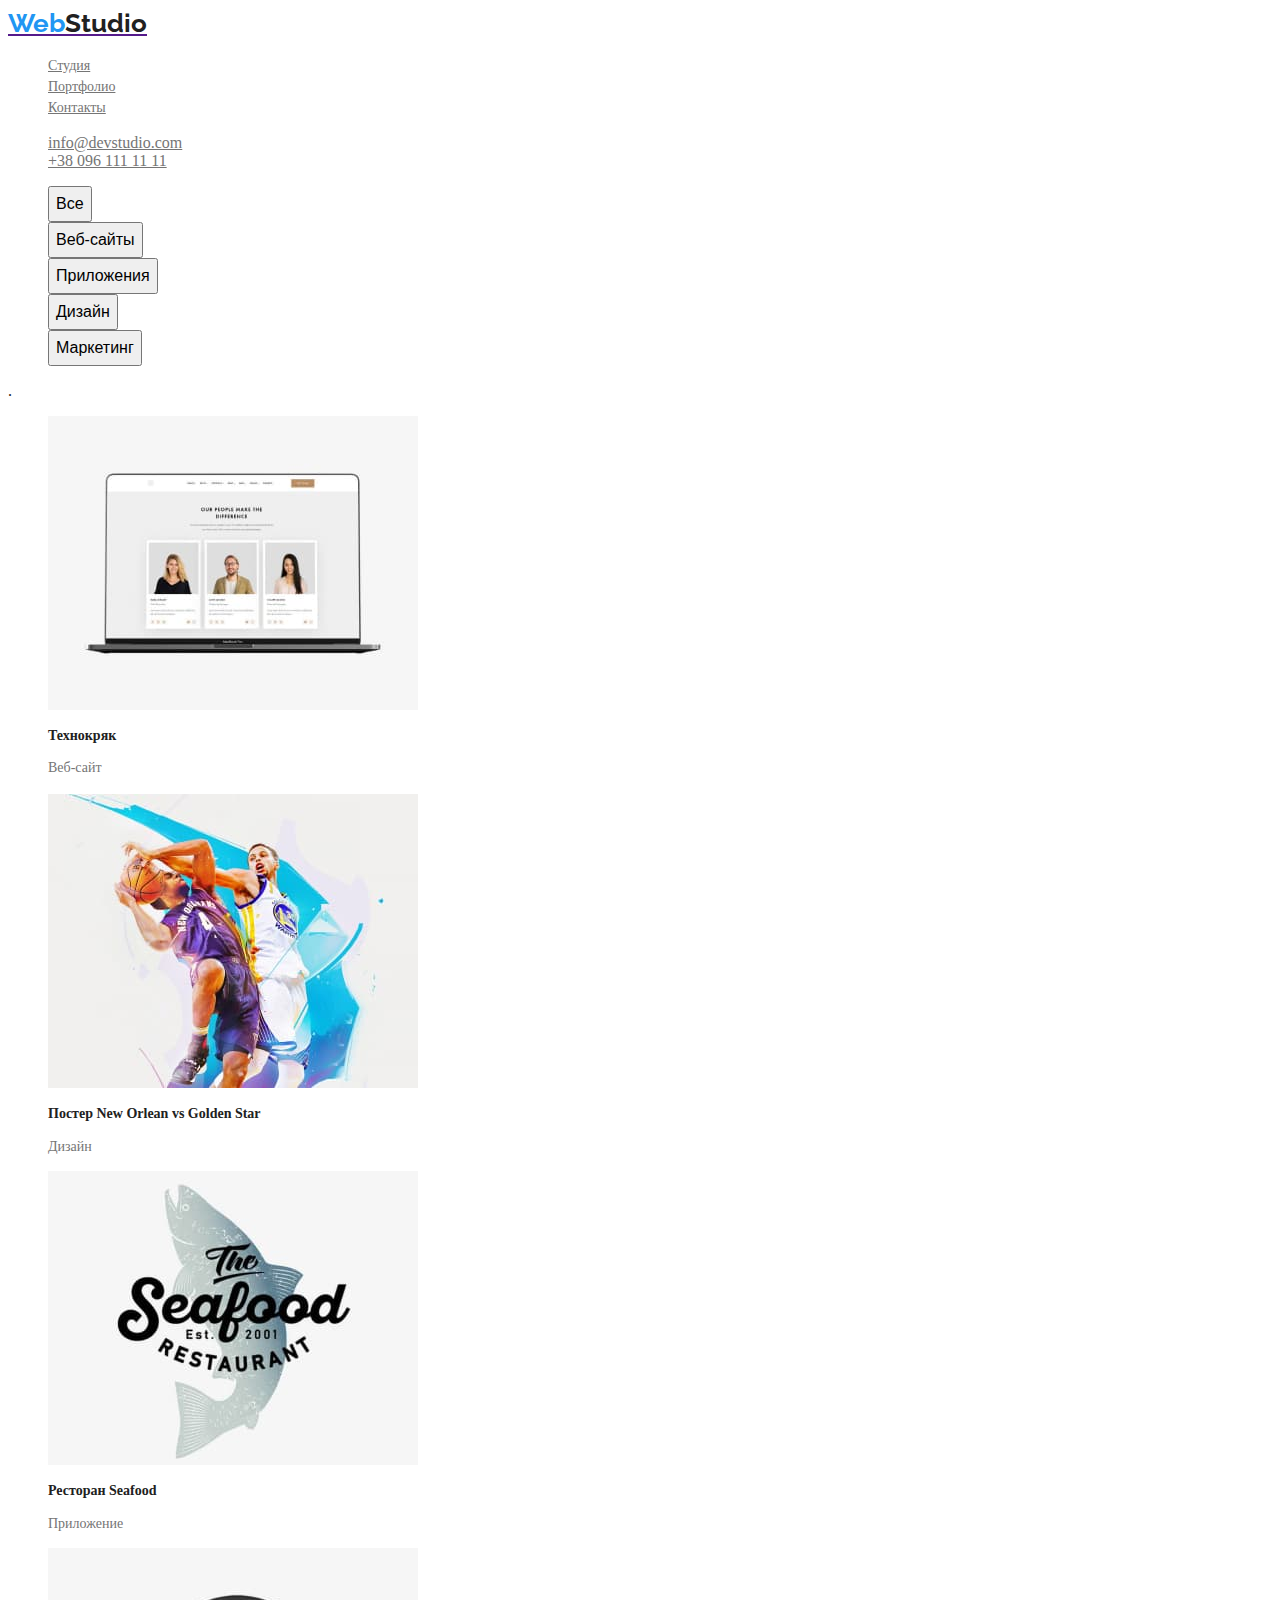
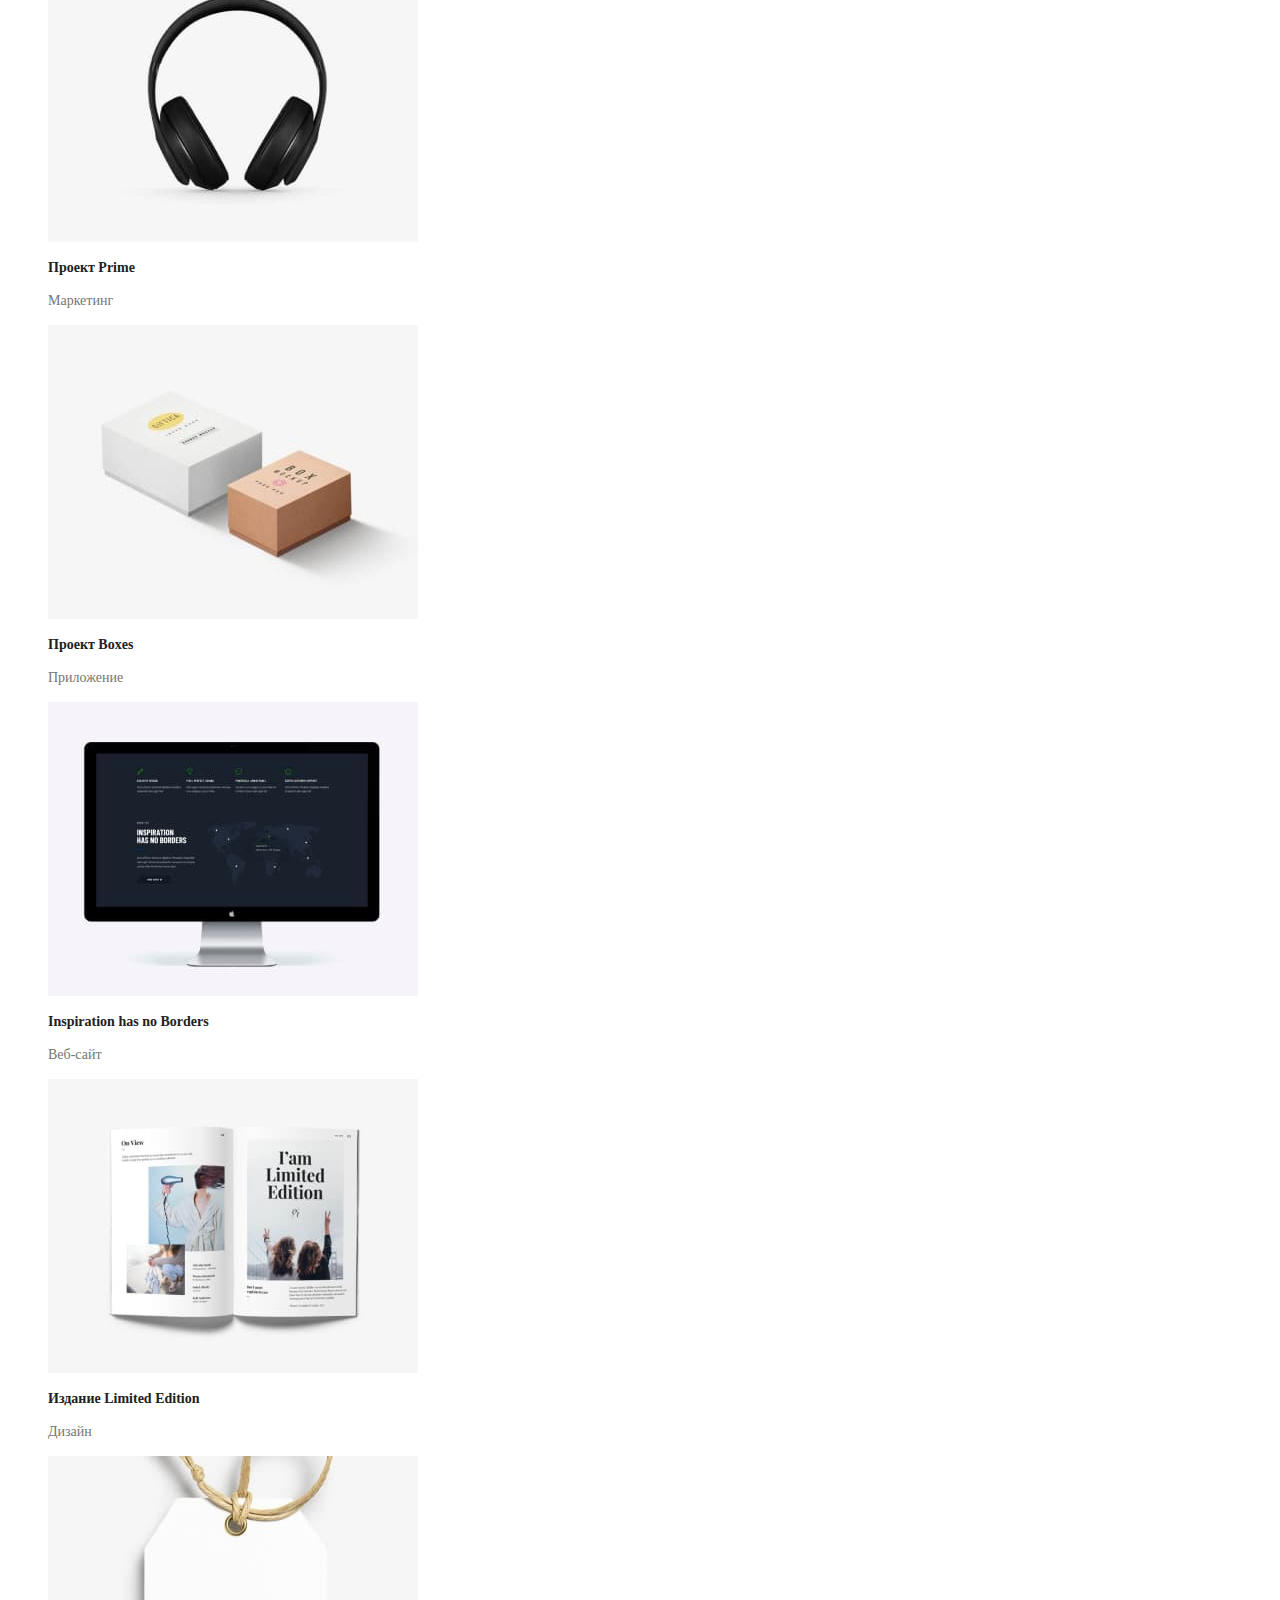
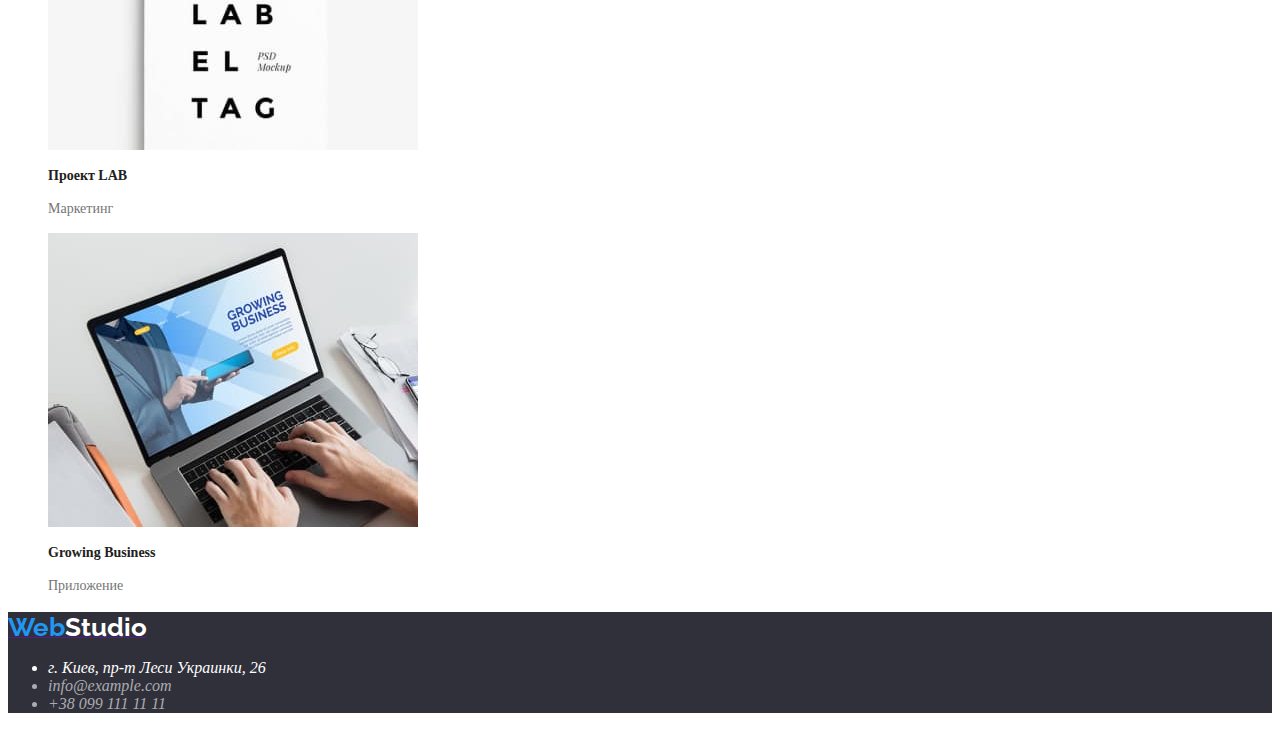
==== commit 0a0febc5: "finish" ====
--- a/portfolio.html
+++ b/portfolio.html
@@ -16,9 +16,9 @@
             <nav>
                 <a href="" lang="en" rel="noopener noreferrer" class="logo"><span class="web">Web</span><span class="studio">Studio</span> </a>
                 <ul class="site-nav list">
-                    <li><a href="./index.html" class="link">Студия</a></li>
-                    <li ><a href="#" class="link current">Портфолио</a></li>
-                    <li><a href="#" class="link">Контакты</a></li>
+                    <li class="link"><a href="./index.html" class="text">Студия</a></li>
+                    <li class="link"><a href="#" class="text current">Портфолио</a></li>
+                    <li class="link"><a href="#" class="text">Контакты</a></li>
                 </ul>
             </nav>
                 <ul class="list">
@@ -31,11 +31,11 @@
             <section>
                 <h1 hidden>Portfolio</h1>
                 <ul  class="list">
-                    <li class="btn"><button type="button">Все</button></li>
-                    <li class="btn"><button type="button">Веб-сайты</button></li>
-                    <li class="btn"><button type="button">Приложения</button></li>
-                    <li class="btn"><button type="button">Дизайн</button></li>
-                    <li class="btn"><button type="button">Маркетинг</button></li>
+                    <li class="button"><button type="button" class="btn">Все</button></li>
+                    <li class="button"><button type="button" class="btn">Веб-сайты</button></li>
+                    <li class="button"><button type="button" class="btn">Приложения</button></li>
+                    <li class="button"><button type="button" class="btn">Дизайн</button></li>
+                    <li class="button"><button type="button" class="btn">Маркетинг</button></li>
                 </ul>
             </section>
             <!-- секция проектов -->
@@ -44,48 +44,48 @@
                 <ul class="list">
                     <li class="projects">
                         <img src="./images/imgtehnocrack.jpg" alt="laptop" width="370" height="294">
-                        <h3>Технокряк</h3>
+                        <h3 class="text-title">Технокряк</h3>
                         <p class="text">Веб-сайт</p>
                         <p></p>
                     </li>
                     <li>
                         <img src="./images/img(game).jpg" alt="basketball" width="370" height="294">
-                        <h3>Постер New Orlean vs Golden Star</h3>
+                        <h3 class="text-title">Постер New Orlean vs Golden Star</h3>
                         <p class="text">Дизайн</p>                   
                     </li>
                     <li>
                         <img src="./images/img(seafood).jpg" alt="logo" width="370" height="294">      
-                        <h3>Ресторан Seafood</h3>
+                        <h3 class="text-title">Ресторан Seafood</h3>
                         <p class="text">Приложение</p>   
                     </li>
                     <li>
                         <img src="./images/img(prime).jpg" alt="headphone" width="370" height="294">
-                        <h3>Проект Prime</h3>
+                        <h3 class="text-title">Проект Prime</h3>
                          <p class="text">Маркетинг</p>
                     </li>
                     <li>
                         <img src="./images/img(boxes).jpg" alt="boxes" width="370" height="294">
-                        <h3>Проект Boxes</h3>
+                        <h3 class="text-title">Проект Boxes</h3>
                         <p class="text">Приложение</p>
                     </li>
                     <li>
                         <img src="./images/img(websyite).jpg" alt="site screenshots" width="370" height="294">
-                        <h3 lang="en">Inspiration has no Borders</h3>
+                        <h3 lang="en" class="text-title">Inspiration has no Borders</h3>
                         <p class="text">Веб-сайт</p>
                     </li>
                     <li>
                         <img src="./images/img(limited).jpg" alt="magazine" width="370" height="294">
-                        <h3>Издание Limited Edition</h3>
+                        <h3 class="text-title">Издание Limited Edition</h3>
                         <p class="text">Дизайн</p>
                     </li>
                     <li>
                         <img src="./images/img(lab).jpg" alt="label" width="370" height="294">
-                        <h3>Проект LAB</h3>
+                        <h3 class="text-title">Проект LAB</h3>
                         <p class="text">Маркетинг</p>
                     </li>
                     <li>
                         <img src="./images/img(business).jpg" alt="business" width="370" height="294">
-                        <h3 lang="en">Growing Business</h3>
+                        <h3 lang="en" class="text-title">Growing Business</h3>
                         <p class="text">Приложение</p>
                     </li>
                 </ul>
--- a/css/style.css
+++ b/css/style.css
@@ -16,13 +16,14 @@
     background-color: var(--primery-white-color );
     color: #212121;
     font-weight: 500;
-    font-size: 14px;
     }
     .list {
         list-style: none;
     }
 
     .text{
+        font-size: 14px;
+        line-height: 1.5;
         color: var(--primary-text-color);
     }
 
@@ -39,7 +40,7 @@
         font-family: Raleway;
         font-weight: bold;
         font-size: 26px;
-        line-height: 31px;
+        line-height: 1.19;
     }
 
     .logo .studio{
@@ -47,7 +48,7 @@
         font-family: Raleway;
         font-weight: bold;
         font-size: 26px;
-        line-height: 31px;
+        line-height: 1.19;
     }
 
     .studio-foot{
@@ -55,7 +56,7 @@
         font-family: Raleway;
         font-weight: bold;
         font-size: 26px;
-        line-height: 31px;
+        line-height: 1.19;
     }
 
     .site-nav {
@@ -78,23 +79,23 @@
 
      /* buttons */
 
-    .main-btn{
+    .hiro-btn{
         cursor: pointer;
         font-weight: bold;
         font-size: 16px;
-        line-height: 30px;
+        line-height: 1.87;
         color: var(--primery-white-color);
         background-color: var(--accent-color)
     }
 
     .btn{
         cursor: pointer;
-        font-weight: bold;
+        font-weight: 500;
         font-size: 16px;
-        line-height: 30px;
+        line-height: 1.87; 
     }
-    .btn :hover,
-    .btn :focus{
+    .button :hover,
+    .button :focus{
         color: var(--primery-white-color);
         background-color: var(--accent-color)
     }
@@ -108,7 +109,18 @@
          color: var(--primery-white-color);
         font-weight: 900;
         font-size: 44px;
-        line-height: 60px
+        line-height: 1.36
+    }
+
+    .text-title {
+        font-size: 14px;
+        line-height: 1.14;  
+
+    }
+
+    .section-title {
+        font-size: 36px;
+        line-height: 1.16;
     }
 
     .projects{
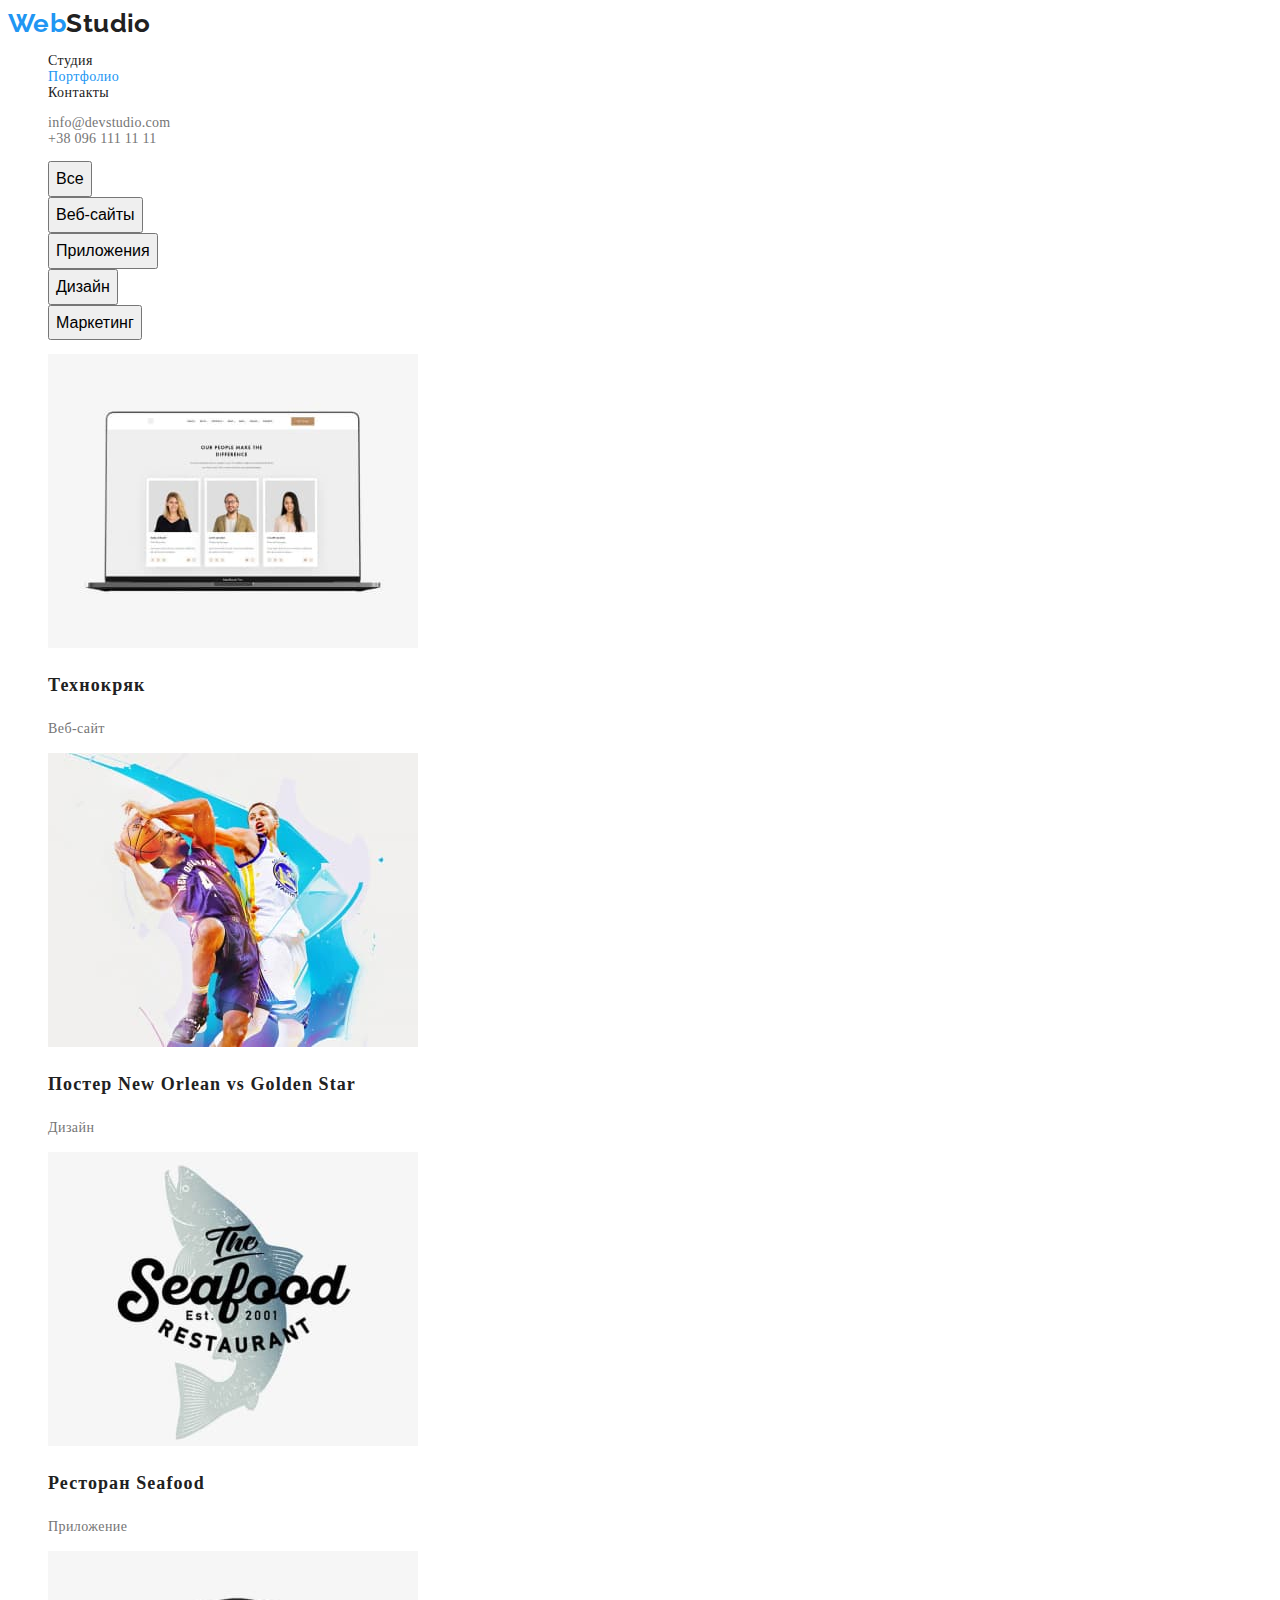
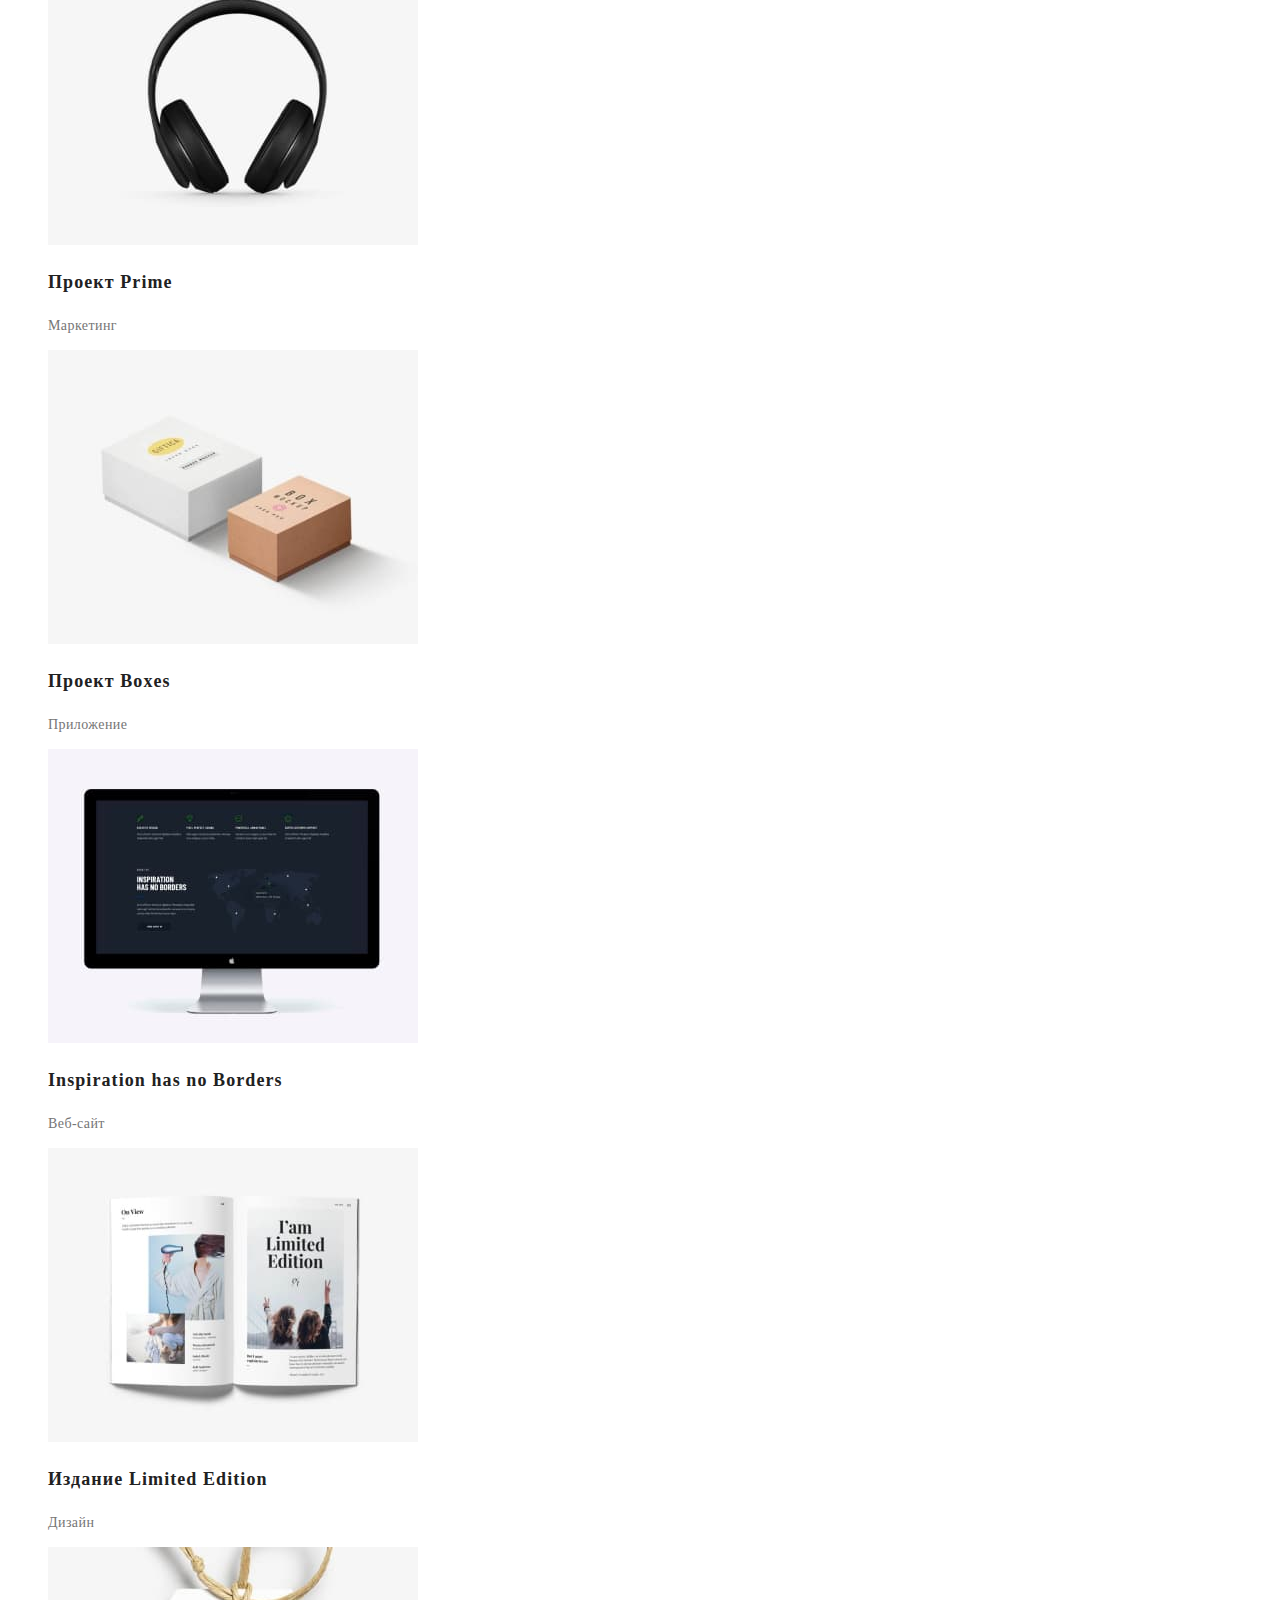
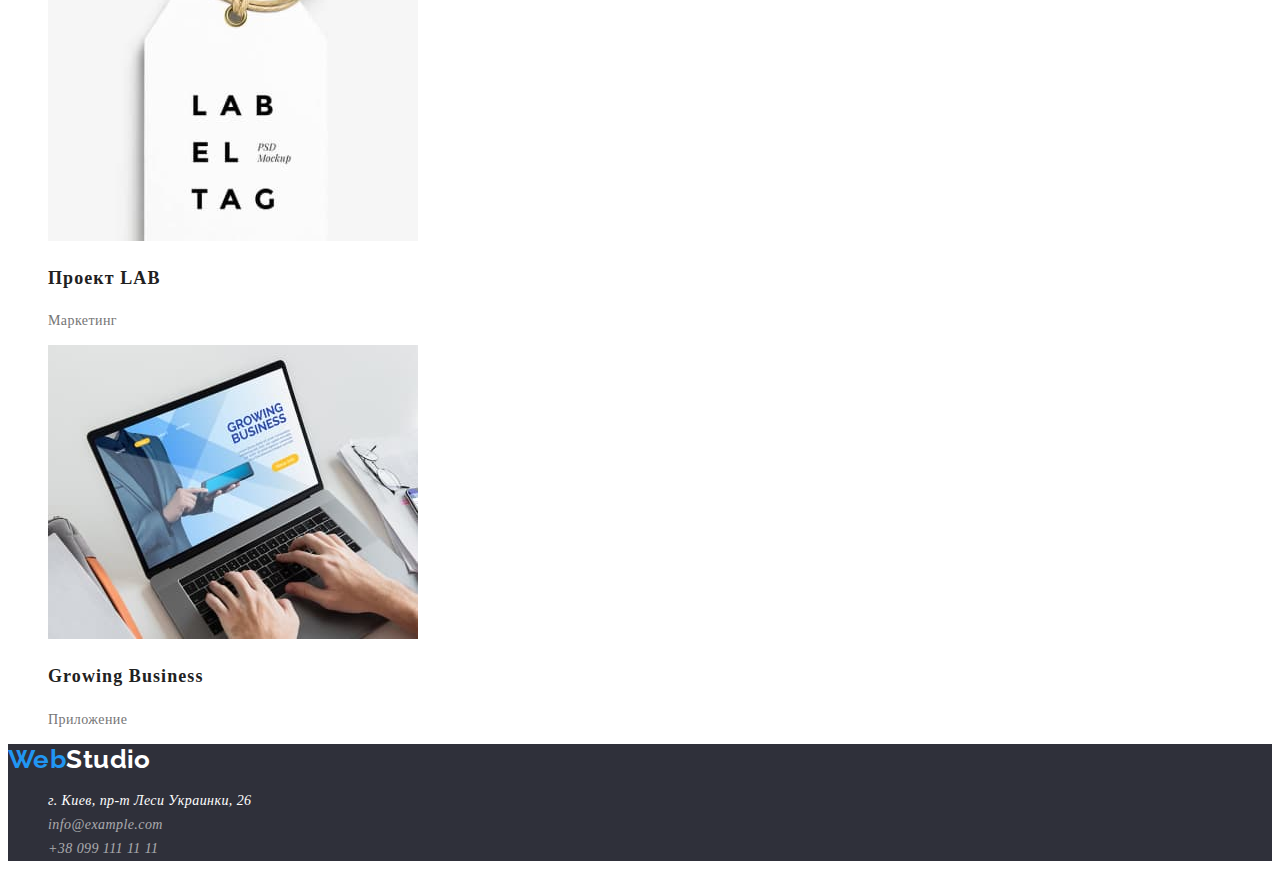
==== commit c0d55d58: "edits one" ====
--- a/portfolio.html
+++ b/portfolio.html
@@ -14,20 +14,20 @@
         <!--верхняя линия-->
         <header class="page-head">
             <nav>
-                <a href="" lang="en" rel="noopener noreferrer" class="logo"><span class="web">Web</span><span class="studio">Studio</span> </a>
+                <a href="" lang="en" rel="noopener noreferrer" class="list logo"><span class="web">Web</span><span class="studio">Studio</span> </a>
                 <ul class="site-nav list">
-                    <li class="link"><a href="./index.html" class="text">Студия</a></li>
-                    <li class="link"><a href="#" class="text current">Портфолио</a></li>
-                    <li class="link"><a href="#" class="text">Контакты</a></li>
+                    <li class="link"><a href="./index.html" class="list menu">Студия</a></li>
+                    <li class="link"><a href="#" class="list menu current">Портфолио</a></li>
+                    <li class="link"><a href="#" class="list menu">Контакты</a></li>
                 </ul>
             </nav>
-                <ul class="list">
-                    <li class="link"><a href="mailto:info@devstudio.com" class="contacts">info@devstudio.com</a></li>
-                    <li class="link"><a href="tel:+380961111111" class="contacts">+38 096 111 11 11</a></li>
+                <ul class="address list">
+                    <li class="link"><a href="mailto:info@devstudio.com" class="list contacts">info@devstudio.com</a></li>
+                    <li class="link"><a href="tel:+380961111111" class="list contacts">+38 096 111 11 11</a></li>
                 </ul>
         </header>
         <main>
-            <!-- секция фильтры -->
+            <!-- фильтры -->
             <section>
                 <h1 hidden>Portfolio</h1>
                 <ul  class="list">
@@ -37,68 +37,86 @@
                     <li class="button"><button type="button" class="btn">Дизайн</button></li>
                     <li class="button"><button type="button" class="btn">Маркетинг</button></li>
                 </ul>
-            </section>
-            <!-- секция проектов -->
-            <section>.
-                <h2 hidden>Projects</h2>
+
+            <!-- проекти -->
+
                 <ul class="list">
                     <li class="projects">
-                        <img src="./images/imgtehnocrack.jpg" alt="laptop" width="370" height="294">
-                        <h3 class="text-title">Технокряк</h3>
-                        <p class="text">Веб-сайт</p>
-                        <p></p>
+                        <a href="" class="list">
+                            <img src="./images/imgtehnocrack.jpg" alt="laptop" width="370" height="294">
+                            <h2 class="spacing text-title">Технокряк</h2>
+                            <p class="text">Веб-сайт</p>
+                        </a>
                     </li>
                     <li>
-                        <img src="./images/img(game).jpg" alt="basketball" width="370" height="294">
-                        <h3 class="text-title">Постер New Orlean vs Golden Star</h3>
-                        <p class="text">Дизайн</p>                   
+                        <a href="" class="list">
+                            <img src="./images/img(game).jpg" alt="basketball" width="370" height="294">
+                            <h2 class="spacing text-title">Постер New Orlean vs Golden Star</h2>
+                            <p class="text">Дизайн</p>
+                        </a>                   
                     </li>
                     <li>
-                        <img src="./images/img(seafood).jpg" alt="logo" width="370" height="294">      
-                        <h3 class="text-title">Ресторан Seafood</h3>
-                        <p class="text">Приложение</p>   
+                        <a href="" class="list">
+                            <img src="./images/img(seafood).jpg" alt="logo" width="370" height="294">      
+                            <h2 class="spacing text-title">Ресторан Seafood</h2>
+                            <p class="text">Приложение</p>
+                        </a>   
                     </li>
                     <li>
-                        <img src="./images/img(prime).jpg" alt="headphone" width="370" height="294">
-                        <h3 class="text-title">Проект Prime</h3>
-                         <p class="text">Маркетинг</p>
+                        <a href="" class="list">
+                            <img src="./images/img(prime).jpg" alt="headphone" width="370" height="294">
+                            <h2 class="spacing text-title">Проект Prime</h2>
+                            <p class="text">Маркетинг</p>
+                        </a>
                     </li>
                     <li>
-                        <img src="./images/img(boxes).jpg" alt="boxes" width="370" height="294">
-                        <h3 class="text-title">Проект Boxes</h3>
-                        <p class="text">Приложение</p>
+                        <a href="" class="list">
+                            <img src="./images/img(boxes).jpg" alt="boxes" width="370" height="294">
+                            <h2 class="spacing text-title">Проект Boxes</h2>
+                            <p class="text">Приложение</p>
+                        </a>
                     </li>
                     <li>
-                        <img src="./images/img(websyite).jpg" alt="site screenshots" width="370" height="294">
-                        <h3 lang="en" class="text-title">Inspiration has no Borders</h3>
-                        <p class="text">Веб-сайт</p>
+                        <a href="" class="list">
+                            <img src="./images/img(websyite).jpg" alt="site screenshots" width="370" height="294">
+                            <h2 lang="en" class="spacing text-title">Inspiration has no Borders</h2>
+                            <p class="text">Веб-сайт</p>
+                        </a>
                     </li>
                     <li>
-                        <img src="./images/img(limited).jpg" alt="magazine" width="370" height="294">
-                        <h3 class="text-title">Издание Limited Edition</h3>
-                        <p class="text">Дизайн</p>
+                        <a href="" class="list">
+                            <img src="./images/img(limited).jpg" alt="magazine" width="370" height="294">
+                            <h2 class="spacing text-title">Издание Limited Edition</h2>
+                            <p class="text">Дизайн</p>
+                        </a>
                     </li>
                     <li>
-                        <img src="./images/img(lab).jpg" alt="label" width="370" height="294">
-                        <h3 class="text-title">Проект LAB</h3>
-                        <p class="text">Маркетинг</p>
+                        <a href="" class="list">
+                            <img src="./images/img(lab).jpg" alt="label" width="370" height="294">
+                            <h2 class="spacing text-title">Проект LAB</h2>
+                            <p class="text">Маркетинг</p>
+                        </a>
                     </li>
                     <li>
-                        <img src="./images/img(business).jpg" alt="business" width="370" height="294">
-                        <h3 lang="en" class="text-title">Growing Business</h3>
-                        <p class="text">Приложение</p>
+                        <a href="" class="list">
+                            <img src="./images/img(business).jpg" alt="business" width="370" height="294">
+                            <h2 lang="en" class="spacing text-title">Growing Business</h2>
+                            <p class="text">Приложение</p>
+                        </a>
                     </li>
                 </ul>
             </section>
         </main>
         <!--секция подвала-->
         <footer class="foot list">
-            <a href="" lang="en" rel="noopener noreferrer"><span class="web">Web</span><span class="studio-foot">Studio</span></a>
+            <a href="" lang="en" rel="noopener noreferrer" class="list logo"><span class="web">Web</span><span class="studio-foot">Studio</span></a>
             <address>
-                <ul class="foot-address ">
-                    <li class="place">г. Киев, пр-т Леси Украинки, 26</li>
-                    <li>info@example.com</li>
-                    <li>+38 099 111 11 11</li>
+                <ul class="list">
+                    <a href="" class="list foot-address">
+                        <li class="place">г. Киев, пр-т Леси Украинки, 26</li>
+                        <li>info@example.com</li>
+                        <li>+38 099 111 11 11</li>
+                    </a>
                 </ul>
             </address>
         </footer>
--- a/css/style.css
+++ b/css/style.css
@@ -11,13 +11,18 @@
     --accent-color :  #2196F3;
     --primery-white-color :  #FFFFFF;
     --primery-bg-color : #2F303A;
+    --address-color: rgba(255, 255, 255, 0.6);
 }
 body {  
+    font-family: 'Roboto',;
+    font-size: 14px;
+    letter-spacing: 0.03em;
     background-color: var(--primery-white-color );
-    color: #212121;
-    font-weight: 500;
+    color: var(--primary-text-color);
     }
+
     .list {
+        text-decoration: none;
         list-style: none;
     }
 
@@ -31,7 +36,7 @@
         font-family: Raleway;
         font-weight: bold;
         font-size: 26px;
-        line-height: 31px;
+        line-height: 1.19;
     }
 
     .logo .web,
@@ -52,7 +57,7 @@
     }
 
     .studio-foot{
-        color: #FFFFFF;
+        color: var(--primery-white-color);
         font-family: Raleway;
         font-weight: bold;
         font-size: 26px;
@@ -62,19 +67,31 @@
     .site-nav {
         color: var(--title-text-color);
     }
-    .site-nav .link.current{
+    .site-nav .link .list.current{
         color: var(--accent-color);
     }
     .address .link{
         color: var(--primary-text-color);
     }
 
-    .link :hover,
-    .link :focus{
+    .site-nav .link :hover,
+    .site-nav .link :focus{
+        color: var(--accent-color);
+    }
+
+    .address .link :hover,
+    .address .link :focus{
         color: var(--accent-color);
     }
     .contacts{
+        letter-spacing: 0.02em;
         color: var(--primary-text-color);
+    }
+
+    .menu{
+        font-size: 14px;
+        line-height: 1.14;
+        color: var(--title-text-color );
     }
 
      /* buttons */
@@ -105,22 +122,27 @@
     .hiro{
          background-color:var(--primery-bg-color) ;
     }
+    .spacing{
+        letter-spacing: 0.06em;
+    }
+
      .hiro-title{
-         color: var(--primery-white-color);
         font-weight: 900;
         font-size: 44px;
-        line-height: 1.36
+        line-height: 1.36;
+        color : var(--primery-white-color);
     }
 
-    .text-title {
-        font-size: 14px;
-        line-height: 1.14;  
-
+    .list .text-title {
+        font-size: 18px;
+        line-height: 2;
+        color: var(--title-text-color );  
     }
 
     .section-title {
         font-size: 36px;
         line-height: 1.16;
+        color: var(--title-text-color);
     }
 
     .projects{
@@ -128,13 +150,14 @@
     }
 
     .foot{
-         background-color: #2F303A;
+         background-color: var(--primery-bg-color);
     }
 
     .foot-address{
-        color: rgba(255, 255, 255, 0.6);
+        line-height: 1.71;
+        color: var(--address-color);
     }
 
     .foot-address .place{
-         color: #FFFFFF;
+        color: var(--primery-white-color);
     }
